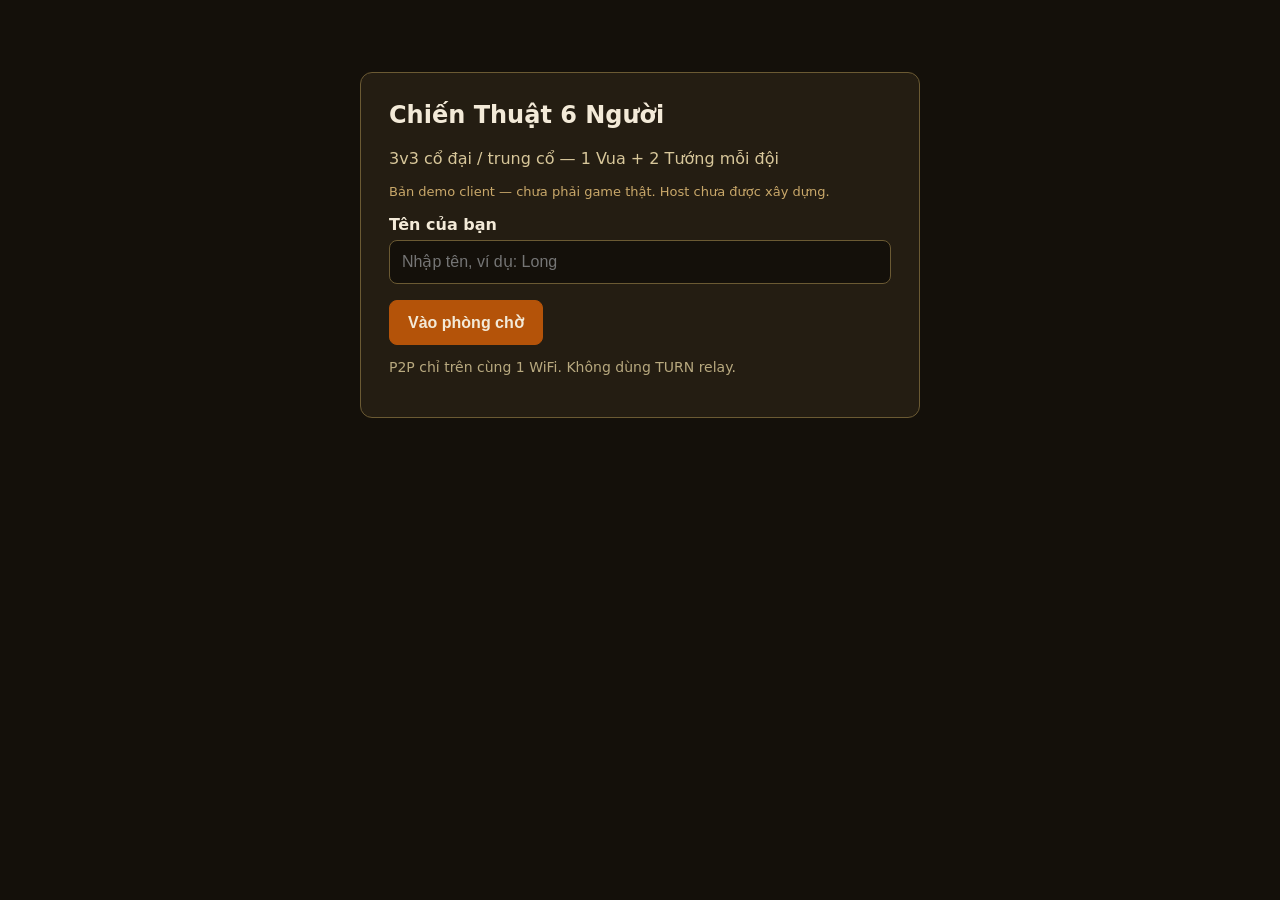
==== index.html @ bc1f23fb "Add game client demo: name entry, waiting barrier, team select, King draw, loading screen, hex map" ====
<!DOCTYPE html>
<html lang="vi">
<head>
<meta charset="UTF-8">
<meta name="viewport" content="width=device-width, initial-scale=1.0">
<title>Game Client — Chiến Thuật 6 Người (Demo)</title>
<link rel="stylesheet" href="styles.css">
</head>
<body>
<div id="app">

  <!-- 1. Màn hình chính: nhập tên -->
  <section id="screen-name" class="screen active">
    <div class="card">
      <h1>Chiến Thuật 6 Người</h1>
      <p class="subtitle">3v3 cổ đại / trung cổ — 1 Vua + 2 Tướng mỗi đội</p>
      <p class="demo-note">Bản demo client — chưa phải game thật. Host chưa được xây dựng.</p>
      <label for="player-name">Tên của bạn</label>
      <input id="player-name" type="text" maxlength="20" placeholder="Nhập tên, ví dụ: Long" autocomplete="off">
      <button id="btn-enter-wait" class="btn primary">Vào phòng chờ</button>
      <p class="hint">P2P chỉ trên cùng 1 WiFi. Không dùng TURN relay.</p>
    </div>
  </section>

  <!-- 2. Màn chắn: đang chờ host kết nối -->
  <section id="screen-wait" class="screen">
    <div class="card">
      <h2>Đang chờ host kết nối</h2>
      <div class="barrier" aria-label="Màn chắn đang đóng">
        <div class="barrier-door left"></div>
        <div class="barrier-door right"></div>
        <span class="barrier-text">MÀN CHẮN ĐANG ĐÓNG</span>
      </div>
      <p>Xin chào, <strong id="wait-player-name">—</strong>. Hãy chờ host mở màn chắn.</p>
      <div class="p2p-log" id="p2p-log" aria-label="Nhật ký P2P"></div>
      <!-- Host chưa được xây dựng nên nút này chỉ mô phỏng lệnh thật. -->
      <button id="btn-simulate-host" class="btn secondary">Mô phỏng lệnh mở từ host (OPEN_BARRIER)</button>
      <p class="demo-note">Nút trên là mô phỏng demo. Lệnh P2P thật (OPEN_BARRIER) chưa được xây dựng vì host chưa có.</p>
      <button id="btn-back-name" class="btn ghost">Quay lại nhập tên</button>
    </div>
  </section>

  <!-- 3. Chọn đội -->
  <section id="screen-team" class="screen">
    <div class="card wide">
      <h2>Chọn đội</h2>
      <p>Màn chắn đã mở. Chọn đội Đỏ hoặc Xanh. Mỗi đội có 3 slot: 1 Vua + 2 Tướng.</p>
      <div class="teams">
        <button class="team-card red" id="team-red" type="button">
          <strong>Đội Đỏ</strong><span>1 Vua + 2 Tướng</span><span class="slots" id="slots-red">Slot: Vua · Tướng · Tướng</span>
        </button>
        <button class="team-card blue" id="team-blue" type="button">
          <strong>Đội Xanh</strong><span>1 Vua + 2 Tướng</span><span class="slots" id="slots-blue">Slot: Vua · Tướng · Tướng</span>
        </button>
      </div>
      <p id="team-chosen">Chưa chọn đội.</p>

      <div class="split-helper">
        <h3>Trợ giúp chia đội (đã chốt)</h3>
        <p>Chẵn người: máy tự chia đôi. Lẻ người: chia lệch, đội ít người hơn được <strong>+30% tiền</strong>.</p>
        <label for="total-players">Tổng số người chơi</label>
        <input id="total-players" type="number" min="2" max="12" value="7">
        <button id="btn-split" class="btn secondary" type="button">Máy tự chia đội</button>
        <p id="split-result">Ví dụ đã chốt: 7 người = 3 vs 4, đội 3 người được +30% tiền.</p>
        <p class="demo-note">Số tiền gốc trong demo là số demo, chưa chốt. Chỉ có tỉ lệ +30% là đã chốt.</p>
      </div>

      <button id="btn-confirm-team" class="btn primary" disabled>Xác nhận đội</button>
    </div>
  </section>

  <!-- 4. Bốc thăm Vua -->
  <section id="screen-draw" class="screen">
    <div class="card">
      <h2>Bốc thăm Vua</h2>
      <p>Đội của bạn: <strong id="draw-team">—</strong></p>
      <p>Máy sẽ bốc ngẫu nhiên ai làm Vua trong đội (1 trong 3 người).</p>
      <div class="draw-slots" id="draw-slots"></div>
      <button id="btn-draw" class="btn primary">Bốc thăm</button>
      <div id="draw-result" class="draw-result" hidden></div>
      <button id="btn-to-loading" class="btn primary" disabled>Vào trận</button>
    </div>
  </section>

  <!-- 5. Màn load -->
  <section id="screen-loading" class="screen">
    <div class="loading-wrap">
      <h2>Đang vào trận…</h2>
      <div class="loading-doors" id="loading-doors">
        <div class="door left"></div>
        <div class="door right"></div>
        <span class="loading-text">ĐANG TẢI</span>
      </div>
      <div class="progress"><div id="progress-bar"></div></div>
      <p id="progress-label">0%</p>
      <p class="demo-note">Màn load demo — chưa tải tài nguyên thật.</p>
    </div>
  </section>

  <!-- 6. Trong trận -->
  <section id="screen-match" class="screen">
    <header class="topbar">
      <div class="stat-group common">
        <strong>Thông số chung</strong>
        <span>Vàng: <b id="stat-gold">1.000</b> <span class="demo-tag">demo</span></span>
        <span>Dân: <b id="stat-pop">0</b> <span class="demo-tag">demo</span></span>
        <span>Đất đang giữ: <b id="stat-land">0</b> ô</span>
        <span>Thời gian: <b id="stat-time">00:00</b></span>
      </div>
      <div class="stat-group king" id="group-king">
        <strong>Vua <span class="you-mark" id="mark-king" hidden>· BẠN</span></strong>
        <span>Mạng: <b id="stat-king-lives">♥</b> (1 mạng)</span>
        <span>Thủ đô: <b>100.000</b> quân</span>
        <span>Trại tuyển quân: <b>có</b></span>
      </div>
      <div class="stat-group general" id="group-general">
        <strong>Tướng <span class="you-mark" id="mark-general" hidden>· BẠN</span></strong>
        <span>Mạng: <b id="stat-general-lives">♥♥♥</b> (3 mạng)</span>
        <span>Quân: <b id="stat-troops">5.000</b> bộ binh</span>
        <span>Trại lớn: <b>5</b> · Phó tướng: <b>5</b></span>
      </div>
    </header>

    <div class="match-body">
      <main class="map-wrap">
        <div id="map" class="map" aria-label="Bản đồ lục giác 32x24"></div>
        <p class="map-legend">
          Xanh = đội Xanh · Đỏ = đội Đỏ · Xám = vùng trung lập chưa ai chiếm.
          Vùng trung lập chỉ hiện màu phe khi phe đó tới chiếm.
        </p>
      </main>

      <aside class="panel" id="hex-panel">
        <h3>Ô đã chọn</h3>
        <p id="hex-info">Bấm vào một ô trên map để xem địa hình, chi phí di chuyển, phòng thủ và hành động theo vai trò.</p>
        <div id="hex-actions"></div>

        <h3>Quân của Tướng</h3>
        <p>Bộ binh: <b id="troop-infantry">5.000</b> · Cung thủ: <b id="troop-archer">0</b> · Máy bắn đá: <b id="troop-catapult">0</b></p>
        <p class="hint">Chuyển quân giữ tổng 5.000 (đã chốt). Tuyển thêm sau này thì không giới hạn.</p>
        <button id="btn-convert-archer" class="btn secondary" type="button">Chuyển 1.000 bộ binh → cung thủ</button>
        <button id="btn-convert-catapult" class="btn secondary" type="button">Chuyển 1.000 bộ binh → máy bắn đá</button>
        <p class="demo-note">Chuyển quân trong demo không tốn vàng. Mở khóa quân / vũ khí mới tốn vàng là luật đã chốt, số vàng cụ thể chưa chốt.</p>

        <h3>Luật đã chốt (tóm tắt)</h3>
        <ul class="rules">
          <li>Tướng 3 mạng. Hồi sinh: căn cứ gốc → cung điện → căn cứ khác. Hết 3 mạng là chết hẳn, Vua tuyển Tướng mới thay đúng chỗ trống.</li>
          <li>Vua 1 mạng. Vua chết là thua. Vua có thể chạy trốn với hộ tống tới căn cứ khác và chơi tiếp.</li>
          <li>Vua xây thành / nhà, tăng dân, lo tuyển quân (trại tuyển quân).</li>
          <li>Mỗi Tướng có 5 trại lớn (điểm hồi sinh, chứa quân) và 5 phó tướng chỉ huy theo lệnh.</li>
          <li>Mỗi bên có 10 thành. Một khu dân cư chỉ tính là thành khi được bao quanh bởi tường dày 1 ô; thành gồm 19 ô (bán kính 2). 1 nhà ≈ 20 người.</li>
          <li>Vùng trung lập: mỏ, nhà thờ, thành, đất bồi; không có núi. Ai cũng có thể chiếm.</li>
          <li>Chia đội lẻ: đội ít người hơn được +30% tiền.</li>
        </ul>
      </aside>
    </div>
  </section>

</div>
<script src="app.js"></script>
</body>
</html>
---- styles.css ----
/* Client demo — vanilla CSS, no external dependencies. Works offline. */
* { box-sizing: border-box; }
body {
  margin: 0;
  font-family: system-ui, -apple-system, "Segoe UI", Roboto, Arial, sans-serif;
  background: #14100a;
  color: #f3ead8;
}
#app { min-height: 100vh; }
.screen { display: none; padding: 24px; }
.screen.active { display: block; }
.card {
  max-width: 560px; margin: 48px auto; padding: 28px;
  background: #241d12; border: 1px solid #6b5a33; border-radius: 12px;
}
.card.wide { max-width: 760px; }
h1, h2, h3 { margin-top: 0; }
.subtitle { color: #d8c79a; }
label { display: block; margin: 16px 0 6px; font-weight: 600; }
input[type="text"], input[type="number"] {
  width: 100%; padding: 12px; font-size: 16px;
  background: #14100a; color: #f3ead8;
  border: 1px solid #6b5a33; border-radius: 8px;
}
.btn {
  display: inline-block; margin-top: 16px; padding: 12px 18px;
  font-size: 16px; font-weight: 700; cursor: pointer;
  border-radius: 8px; border: 1px solid #6b5a33;
  background: #3a2f1c; color: #f3ead8;
}
.btn.primary { background: #b45309; border-color: #b45309; }
.btn.secondary { background: #1e3a5f; border-color: #1e3a5f; }
.btn.ghost { background: transparent; }
.btn:disabled { opacity: 0.45; cursor: not-allowed; }
.hint { color: #b8a97f; font-size: 14px; }
.demo-note { color: #c9a86a; font-size: 13px; }
.demo-tag {
  font-size: 11px; font-weight: 700; color: #14100a;
  background: #facc15; border-radius: 4px; padding: 1px 5px;
}

/* Barrier / loading doors */
.barrier, .loading-doors {
  position: relative; height: 140px; margin: 20px 0;
  background: #0f0c07; border: 1px solid #6b5a33; border-radius: 8px; overflow: hidden;
}
.barrier-door, .door {
  position: absolute; top: 0; bottom: 0; width: 50%;
  background: #5b4636; transition: transform 0.9s ease;
}
.barrier-door.left, .door.left { left: 0; }
.barrier-door.right, .door.right { right: 0; }
.barrier.open .barrier-door.left, .loading-doors.open .door.left { transform: translateX(-100%); }
.barrier.open .barrier-door.right, .loading-doors.open .door.right { transform: translateX(100%); }
.barrier-text, .loading-text {
  position: absolute; inset: 0; display: flex; align-items: center; justify-content: center;
  font-weight: 800; letter-spacing: 1px;
}
.p2p-log {
  margin-top: 16px; padding: 12px; min-height: 64px;
  background: #0f0c07; border: 1px solid #444; border-radius: 8px;
  font-family: ui-monospace, monospace; font-size: 13px; white-space: pre-wrap;
}

/* Team selection */
.teams { display: flex; gap: 16px; flex-wrap: wrap; }
.team-card {
  flex: 1 1 220px; padding: 20px; text-align: left; cursor: pointer;
  border-radius: 10px; border: 3px solid transparent; color: #fff;
  display: flex; flex-direction: column; gap: 6px; font-size: 16px;
}
.team-card.red { background: #7f1d1d; }
.team-card.blue { background: #1e40af; }
.team-card.selected { border-color: #facc15; outline: 3px solid #facc15; }
.split-helper { margin-top: 24px; padding: 16px; background: #14100a; border: 1px solid #6b5a33; border-radius: 8px; }
.split-helper input { max-width: 140px; }
.draw-slots { display: flex; gap: 10px; margin: 16px 0; flex-wrap: wrap; }
.draw-slot {
  flex: 1 1 120px; padding: 16px; text-align: center;
  background: #14100a; border: 2px solid #6b5a33; border-radius: 8px;
}
.draw-slot.highlight { border-color: #facc15; background: #3a2f1c; }
.draw-result { margin-top: 16px; padding: 16px; background: #1e3a5f; border-radius: 8px; }

/* Loading */
.loading-wrap { max-width: 560px; margin: 48px auto; text-align: center; }
.progress { height: 16px; background: #0f0c07; border: 1px solid #6b5a33; border-radius: 8px; overflow: hidden; }
#progress-bar { height: 100%; width: 0%; background: #b45309; transition: width 0.2s; }

/* Match screen: full-screen map */
#screen-match.active { padding: 0; display: flex; flex-direction: column; height: 100vh; }
.topbar {
  display: flex; gap: 12px; flex-wrap: wrap; padding: 10px 14px;
  background: #241d12; border-bottom: 1px solid #6b5a33;
}
.stat-group {
  flex: 1 1 220px; padding: 10px; border-radius: 8px;
  background: #14100a; border: 1px solid #444; display: flex; flex-direction: column; gap: 4px;
}
.stat-group.you { border-color: #facc15; outline: 2px solid #facc15; }
.you-mark { color: #facc15; }
.match-body { flex: 1; display: flex; min-height: 0; }
.map-wrap { flex: 1; overflow: auto; padding: 12px; background: #0f0c07; }
.map-legend { color: #b8a97f; font-size: 13px; }
.panel {
  width: 320px; flex: none; overflow-y: auto; padding: 16px;
  background: #241d12; border-left: 1px solid #6b5a33;
}
.rules { padding-left: 18px; font-size: 14px; line-height: 1.5; }

/* Hex map: rows offset by half a hex. 32 columns x 24 rows = 768 hexes. */
.map { display: inline-block; }
.hex-row { display: flex; margin-top: -7px; }
.hex-row:first-child { margin-top: 0; }
.hex-row:nth-child(even) { margin-left: 19px; }
.hex {
  width: 38px; height: 34px; flex: none; cursor: pointer;
  clip-path: polygon(25% 0, 75% 0, 100% 50%, 75% 100%, 25% 100%, 0 50%);
  border: none; padding: 0; font-size: 9px; color: #14100a; font-weight: 700;
  display: flex; align-items: center; justify-content: center;
}
.hex:hover { filter: brightness(1.25); }
.hex.selected { outline: 3px solid #facc15; outline-offset: -3px; z-index: 2; }
.hex.terrain-plains { background: #8a9a5b; }
.hex.terrain-forest { background: #2f6b2f; color: #e6f2d8; }
.hex.terrain-hills { background: #a98a56; }
.hex.terrain-mountain { background: #6b7280; color: #fff; }
.hex.terrain-river { background: #3b82f6; color: #fff; }
.hex.terrain-alluvial { background: #c2a878; }
.hex.terrain-mine { background: #f59e0b; }
.hex.terrain-church { background: #e5e7eb; }
.hex.terrain-city { background: #d6b25e; }
.hex.terrain-palace { background: #facc15; }
.hex.terrain-camp { background: #92400e; color: #fff; }
.hex.terrain-recruitment { background: #7c3aed; color: #fff; }
/* Ownership: neutral unclaimed hexes look greyish (grayscale) until a faction
   occupies them; occupied hexes get a blue/red inset ring. Terrain colour is
   kept visible so mines / church / city in the neutral zone can still be seen.
   Ownership is also shown in the info panel and in the land-held counter. */
.hex.owner-blue { box-shadow: inset 0 0 0 3px #2563eb; }
.hex.owner-red { box-shadow: inset 0 0 0 3px #dc2626; }
.hex.owner-neutral { filter: grayscale(0.75); opacity: 0.85; }

@media (max-width: 800px) {
  .match-body { flex-direction: column; }
  .panel { width: 100%; border-left: none; border-top: 1px solid #6b5a33; }
  .hex { width: 30px; height: 27px; font-size: 8px; }
  .hex-row:nth-child(even) { margin-left: 15px; }
}
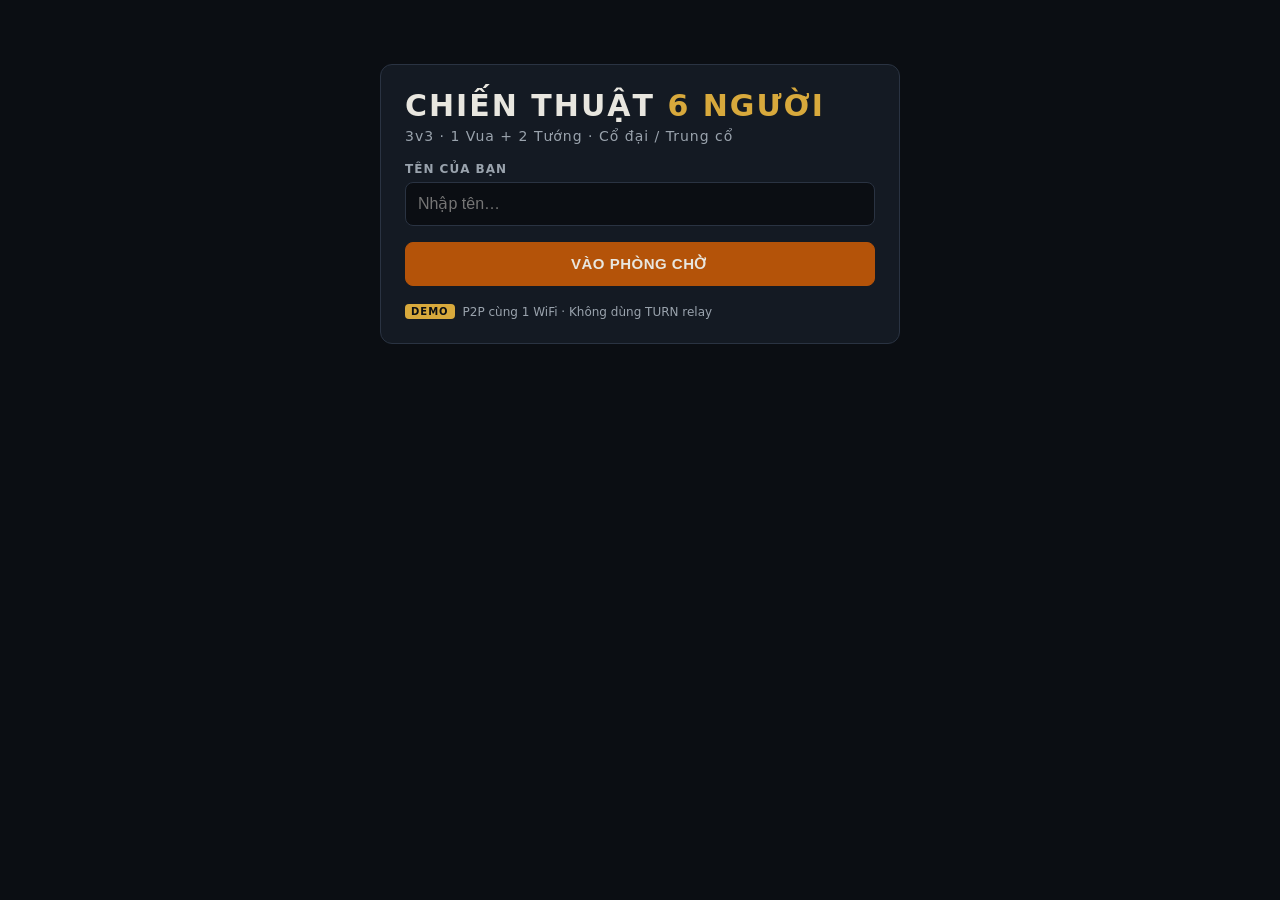
==== commit 036fa23f: "Redesign client like a real game client: remove rules panel, landscape full-screen map, overlay stat" ====
--- a/index.html
+++ b/index.html
@@ -2,7 +2,7 @@
 <html lang="vi">
 <head>
 <meta charset="UTF-8">
-<meta name="viewport" content="width=device-width, initial-scale=1.0">
+<meta name="viewport" content="width=device-width, initial-scale=1.0, maximum-scale=1.0, user-scalable=no">
 <title>Game Client — Chiến Thuật 6 Người (Demo)</title>
 <link rel="stylesheet" href="styles.css">
 </head>
@@ -12,80 +12,76 @@
   <!-- 1. Màn hình chính: nhập tên -->
   <section id="screen-name" class="screen active">
     <div class="card">
-      <h1>Chiến Thuật 6 Người</h1>
-      <p class="subtitle">3v3 cổ đại / trung cổ — 1 Vua + 2 Tướng mỗi đội</p>
-      <p class="demo-note">Bản demo client — chưa phải game thật. Host chưa được xây dựng.</p>
-      <label for="player-name">Tên của bạn</label>
-      <input id="player-name" type="text" maxlength="20" placeholder="Nhập tên, ví dụ: Long" autocomplete="off">
-      <button id="btn-enter-wait" class="btn primary">Vào phòng chờ</button>
-      <p class="hint">P2P chỉ trên cùng 1 WiFi. Không dùng TURN relay.</p>
+      <div class="game-title">CHIẾN THUẬT <span>6 NGƯỜI</span></div>
+      <div class="game-sub">3v3 · 1 Vua + 2 Tướng · Cổ đại / Trung cổ</div>
+      <label for="player-name">TÊN CỦA BẠN</label>
+      <input id="player-name" type="text" maxlength="20" placeholder="Nhập tên…" autocomplete="off">
+      <button id="btn-enter-wait" class="btn primary block">VÀO PHÒNG CHỜ</button>
+      <div class="card-foot"><span class="tag">DEMO</span> P2P cùng 1 WiFi · Không dùng TURN relay</div>
     </div>
   </section>
 
   <!-- 2. Màn chắn: đang chờ host kết nối -->
   <section id="screen-wait" class="screen">
     <div class="card">
-      <h2>Đang chờ host kết nối</h2>
+      <div class="screen-title">ĐANG CHỜ HOST KẾT NỐI</div>
       <div class="barrier" aria-label="Màn chắn đang đóng">
         <div class="barrier-door left"></div>
         <div class="barrier-door right"></div>
         <span class="barrier-text">MÀN CHẮN ĐANG ĐÓNG</span>
       </div>
-      <p>Xin chào, <strong id="wait-player-name">—</strong>. Hãy chờ host mở màn chắn.</p>
+      <div class="wait-name">Xin chào, <strong id="wait-player-name">—</strong></div>
       <div class="p2p-log" id="p2p-log" aria-label="Nhật ký P2P"></div>
       <!-- Host chưa được xây dựng nên nút này chỉ mô phỏng lệnh thật. -->
-      <button id="btn-simulate-host" class="btn secondary">Mô phỏng lệnh mở từ host (OPEN_BARRIER)</button>
-      <p class="demo-note">Nút trên là mô phỏng demo. Lệnh P2P thật (OPEN_BARRIER) chưa được xây dựng vì host chưa có.</p>
-      <button id="btn-back-name" class="btn ghost">Quay lại nhập tên</button>
+      <button id="btn-simulate-host" class="btn secondary block">MÔ PHỎNG LỆNH MỞ TỪ HOST (OPEN_BARRIER)</button>
+      <button id="btn-back-name" class="btn ghost block">Quay lại</button>
     </div>
   </section>
 
   <!-- 3. Chọn đội -->
   <section id="screen-team" class="screen">
     <div class="card wide">
-      <h2>Chọn đội</h2>
-      <p>Màn chắn đã mở. Chọn đội Đỏ hoặc Xanh. Mỗi đội có 3 slot: 1 Vua + 2 Tướng.</p>
+      <div class="screen-title">CHỌN ĐỘI</div>
       <div class="teams">
         <button class="team-card red" id="team-red" type="button">
-          <strong>Đội Đỏ</strong><span>1 Vua + 2 Tướng</span><span class="slots" id="slots-red">Slot: Vua · Tướng · Tướng</span>
+          <strong>ĐỘI ĐỎ</strong><span>1 Vua · 2 Tướng</span>
         </button>
         <button class="team-card blue" id="team-blue" type="button">
-          <strong>Đội Xanh</strong><span>1 Vua + 2 Tướng</span><span class="slots" id="slots-blue">Slot: Vua · Tướng · Tướng</span>
+          <strong>ĐỘI XANH</strong><span>1 Vua · 2 Tướng</span>
         </button>
       </div>
-      <p id="team-chosen">Chưa chọn đội.</p>
+      <div id="team-chosen" class="team-chosen">Chưa chọn đội.</div>
 
-      <div class="split-helper">
-        <h3>Trợ giúp chia đội (đã chốt)</h3>
-        <p>Chẵn người: máy tự chia đôi. Lẻ người: chia lệch, đội ít người hơn được <strong>+30% tiền</strong>.</p>
-        <label for="total-players">Tổng số người chơi</label>
-        <input id="total-players" type="number" min="2" max="12" value="7">
-        <button id="btn-split" class="btn secondary" type="button">Máy tự chia đội</button>
-        <p id="split-result">Ví dụ đã chốt: 7 người = 3 vs 4, đội 3 người được +30% tiền.</p>
-        <p class="demo-note">Số tiền gốc trong demo là số demo, chưa chốt. Chỉ có tỉ lệ +30% là đã chốt.</p>
+      <div class="split-box">
+        <div class="split-head">CHIA ĐỘI TỰ ĐỘNG <span class="tag">+30% TIỀN CHO ĐỘI ÍT NGƯỜI</span></div>
+        <div class="split-row">
+          <label for="total-players">Tổng số người</label>
+          <input id="total-players" type="number" min="2" max="12" value="7">
+          <button id="btn-split" class="btn secondary" type="button">Chia đội</button>
+        </div>
+        <div id="split-result" class="split-result">7 người = 3 vs 4 · Đội 3 người +30% tiền.</div>
       </div>
 
-      <button id="btn-confirm-team" class="btn primary" disabled>Xác nhận đội</button>
+      <button id="btn-confirm-team" class="btn primary block" disabled>XÁC NHẬN ĐỘI</button>
     </div>
   </section>
 
   <!-- 4. Bốc thăm Vua -->
   <section id="screen-draw" class="screen">
     <div class="card">
-      <h2>Bốc thăm Vua</h2>
-      <p>Đội của bạn: <strong id="draw-team">—</strong></p>
-      <p>Máy sẽ bốc ngẫu nhiên ai làm Vua trong đội (1 trong 3 người).</p>
+      <div class="screen-title">BỐC THĂM VUA</div>
+      <div class="draw-team">Đội của bạn: <strong id="draw-team">—</strong></div>
       <div class="draw-slots" id="draw-slots"></div>
-      <button id="btn-draw" class="btn primary">Bốc thăm</button>
+      <button id="btn-draw" class="btn primary block">BỐC THĂM</button>
       <div id="draw-result" class="draw-result" hidden></div>
-      <button id="btn-to-loading" class="btn primary" disabled>Vào trận</button>
+      <button id="btn-to-loading" class="btn primary block" disabled>VÀO TRẬN</button>
     </div>
   </section>
 
   <!-- 5. Màn load -->
   <section id="screen-loading" class="screen">
     <div class="loading-wrap">
-      <h2>Đang vào trận…</h2>
+      <div class="screen-title">ĐANG VÀO TRẬN</div>
       <div class="loading-doors" id="loading-doors">
         <div class="door left"></div>
         <div class="door right"></div>
@@ -93,65 +89,56 @@
       </div>
       <div class="progress"><div id="progress-bar"></div></div>
       <p id="progress-label">0%</p>
-      <p class="demo-note">Màn load demo — chưa tải tài nguyên thật.</p>
     </div>
   </section>
 
-  <!-- 6. Trong trận -->
+  <!-- 6. Trong trận: map full màn hình, màn hình ngang, HUD đè trên cạnh trên -->
   <section id="screen-match" class="screen">
-    <header class="topbar">
-      <div class="stat-group common">
-        <strong>Thông số chung</strong>
-        <span>Vàng: <b id="stat-gold">1.000</b> <span class="demo-tag">demo</span></span>
-        <span>Dân: <b id="stat-pop">0</b> <span class="demo-tag">demo</span></span>
-        <span>Đất đang giữ: <b id="stat-land">0</b> ô</span>
-        <span>Thời gian: <b id="stat-time">00:00</b></span>
+    <div class="match-stage">
+      <div id="map-viewport"><div id="map" aria-label="Bản đồ lục giác 32x24"></div></div>
+
+      <!-- Lớp thông số trên cạnh trên của map (đè lên map, không đẩy map xuống) -->
+      <header class="hud">
+        <span class="hud-team" id="hud-team"><i class="dot"></i><b>—</b></span>
+        <span class="chip" title="Vàng">◆ <b id="stat-gold">1.000</b> <i class="demo-tag">demo</i></span>
+        <span class="chip" title="Dân">👥 <b id="stat-pop">0</b></span>
+        <span class="chip" title="Đất đang giữ">▣ <b id="stat-land">0</b> ô</span>
+        <span class="chip" title="Thời gian">⏱ <b id="stat-time">00:00</b></span>
+        <span class="hud-role king" id="group-king">VUA <b id="stat-king-lives">♥</b> <span class="you-mark" id="mark-king" hidden>BẠN</span></span>
+        <span class="hud-role general" id="group-general">TƯỚNG <b id="stat-general-lives">♥♥♥</b> · <b id="stat-troops">5.000</b> <span class="you-mark" id="mark-general" hidden>BẠN</span></span>
+        <span class="demo-badge">DEMO</span>
+      </header>
+
+      <div class="zoom-controls">
+        <button id="zoom-in" type="button" aria-label="Phóng to">+</button>
+        <button id="zoom-out" type="button" aria-label="Thu nhỏ">−</button>
+        <button id="zoom-reset" type="button" aria-label="Vừa màn hình">⤢</button>
       </div>
-      <div class="stat-group king" id="group-king">
-        <strong>Vua <span class="you-mark" id="mark-king" hidden>· BẠN</span></strong>
-        <span>Mạng: <b id="stat-king-lives">♥</b> (1 mạng)</span>
-        <span>Thủ đô: <b>100.000</b> quân</span>
-        <span>Trại tuyển quân: <b>có</b></span>
-      </div>
-      <div class="stat-group general" id="group-general">
-        <strong>Tướng <span class="you-mark" id="mark-general" hidden>· BẠN</span></strong>
-        <span>Mạng: <b id="stat-general-lives">♥♥♥</b> (3 mạng)</span>
-        <span>Quân: <b id="stat-troops">5.000</b> bộ binh</span>
-        <span>Trại lớn: <b>5</b> · Phó tướng: <b>5</b></span>
-      </div>
-    </header>
 
-    <div class="match-body">
-      <main class="map-wrap">
-        <div id="map" class="map" aria-label="Bản đồ lục giác 32x24"></div>
-        <p class="map-legend">
-          Xanh = đội Xanh · Đỏ = đội Đỏ · Xám = vùng trung lập chưa ai chiếm.
-          Vùng trung lập chỉ hiện màu phe khi phe đó tới chiếm.
-        </p>
-      </main>
+      <div class="portrait-hint">Xoay ngang màn hình để chơi</div>
 
-      <aside class="panel" id="hex-panel">
-        <h3>Ô đã chọn</h3>
-        <p id="hex-info">Bấm vào một ô trên map để xem địa hình, chi phí di chuyển, phòng thủ và hành động theo vai trò.</p>
-        <div id="hex-actions"></div>
-
-        <h3>Quân của Tướng</h3>
-        <p>Bộ binh: <b id="troop-infantry">5.000</b> · Cung thủ: <b id="troop-archer">0</b> · Máy bắn đá: <b id="troop-catapult">0</b></p>
-        <p class="hint">Chuyển quân giữ tổng 5.000 (đã chốt). Tuyển thêm sau này thì không giới hạn.</p>
-        <button id="btn-convert-archer" class="btn secondary" type="button">Chuyển 1.000 bộ binh → cung thủ</button>
-        <button id="btn-convert-catapult" class="btn secondary" type="button">Chuyển 1.000 bộ binh → máy bắn đá</button>
-        <p class="demo-note">Chuyển quân trong demo không tốn vàng. Mở khóa quân / vũ khí mới tốn vàng là luật đã chốt, số vàng cụ thể chưa chốt.</p>
-
-        <h3>Luật đã chốt (tóm tắt)</h3>
-        <ul class="rules">
-          <li>Tướng 3 mạng. Hồi sinh: căn cứ gốc → cung điện → căn cứ khác. Hết 3 mạng là chết hẳn, Vua tuyển Tướng mới thay đúng chỗ trống.</li>
-          <li>Vua 1 mạng. Vua chết là thua. Vua có thể chạy trốn với hộ tống tới căn cứ khác và chơi tiếp.</li>
-          <li>Vua xây thành / nhà, tăng dân, lo tuyển quân (trại tuyển quân).</li>
-          <li>Mỗi Tướng có 5 trại lớn (điểm hồi sinh, chứa quân) và 5 phó tướng chỉ huy theo lệnh.</li>
-          <li>Mỗi bên có 10 thành. Một khu dân cư chỉ tính là thành khi được bao quanh bởi tường dày 1 ô; thành gồm 19 ô (bán kính 2). 1 nhà ≈ 20 người.</li>
-          <li>Vùng trung lập: mỏ, nhà thờ, thành, đất bồi; không có núi. Ai cũng có thể chiếm.</li>
-          <li>Chia đội lẻ: đội ít người hơn được +30% tiền.</li>
-        </ul>
+      <!-- Panel ô đã chọn: gọn, chỉ thông tin ô + hành động theo vai trò -->
+      <aside id="hex-panel" class="float-panel">
+        <div class="fp-head">
+          <strong id="sel-name">Chọn một ô</strong>
+          <span id="sel-owner" class="owner-chip">—</span>
+          <button id="sel-close" type="button" aria-label="Đóng">×</button>
+        </div>
+        <div class="fp-stats">
+          <span>Di chuyển <b id="sel-cost">—</b></span>
+          <span>Phòng thủ <b id="sel-def">—</b></span>
+        </div>
+        <div id="sel-note" class="fp-note">Chạm vào một ô trên map.</div>
+        <div id="hex-actions" class="fp-actions"></div>
+        <div class="fp-troops">
+          <span>Bộ binh <b id="troop-infantry">5.000</b></span>
+          <span>Cung thủ <b id="troop-archer">0</b></span>
+          <span>Bắn đá <b id="troop-catapult">0</b></span>
+        </div>
+        <div class="fp-convert">
+          <button id="btn-convert-archer" type="button">+1.000 cung thủ</button>
+          <button id="btn-convert-catapult" type="button">+1.000 bắn đá</button>
+        </div>
       </aside>
     </div>
   </section>
--- a/styles.css
+++ b/styles.css
@@ -1,52 +1,67 @@
-/* Client demo — vanilla CSS, no external dependencies. Works offline. */
+/* Game client — dark real-client look, vanilla CSS, no external dependencies. */
 * { box-sizing: border-box; }
+html, body { height: 100%; }
 body {
   margin: 0;
   font-family: system-ui, -apple-system, "Segoe UI", Roboto, Arial, sans-serif;
-  background: #14100a;
-  color: #f3ead8;
-}
-#app { min-height: 100vh; }
-.screen { display: none; padding: 24px; }
+  background: #0b0e13;
+  color: #e8e6df;
+  overflow: hidden;
+}
+#app { height: 100%; }
+.screen { display: none; height: 100%; overflow-y: auto; padding: 24px; }
 .screen.active { display: block; }
+
+/* ---- Pre-match screens: compact dark cards ---- */
 .card {
-  max-width: 560px; margin: 48px auto; padding: 28px;
-  background: #241d12; border: 1px solid #6b5a33; border-radius: 12px;
-}
-.card.wide { max-width: 760px; }
-h1, h2, h3 { margin-top: 0; }
-.subtitle { color: #d8c79a; }
-label { display: block; margin: 16px 0 6px; font-weight: 600; }
+  max-width: 520px; margin: 40px auto; padding: 24px;
+  background: #141a23; border: 1px solid #2a3342; border-radius: 12px;
+}
+.card.wide { max-width: 720px; }
+.game-title {
+  font-size: 30px; font-weight: 900; letter-spacing: 2px; line-height: 1.1;
+  color: #e8e6df;
+}
+.game-title span { color: #d8a93c; }
+.game-sub { margin-top: 6px; color: #9aa3ad; font-size: 14px; letter-spacing: 1px; }
+.screen-title {
+  font-size: 20px; font-weight: 800; letter-spacing: 2px; color: #d8a93c;
+  margin-bottom: 16px;
+}
+label { display: block; margin: 18px 0 6px; font-size: 12px; font-weight: 700; letter-spacing: 1px; color: #9aa3ad; }
 input[type="text"], input[type="number"] {
   width: 100%; padding: 12px; font-size: 16px;
-  background: #14100a; color: #f3ead8;
-  border: 1px solid #6b5a33; border-radius: 8px;
+  background: #0b0e13; color: #e8e6df;
+  border: 1px solid #2a3342; border-radius: 8px;
 }
 .btn {
-  display: inline-block; margin-top: 16px; padding: 12px 18px;
-  font-size: 16px; font-weight: 700; cursor: pointer;
-  border-radius: 8px; border: 1px solid #6b5a33;
-  background: #3a2f1c; color: #f3ead8;
-}
+  padding: 12px 18px; font-size: 15px; font-weight: 700; cursor: pointer;
+  border-radius: 8px; border: 1px solid #2a3342;
+  background: #232c3a; color: #e8e6df; letter-spacing: 0.5px;
+}
+.btn.block { display: block; width: 100%; margin-top: 16px; }
 .btn.primary { background: #b45309; border-color: #b45309; }
 .btn.secondary { background: #1e3a5f; border-color: #1e3a5f; }
 .btn.ghost { background: transparent; }
-.btn:disabled { opacity: 0.45; cursor: not-allowed; }
-.hint { color: #b8a97f; font-size: 14px; }
-.demo-note { color: #c9a86a; font-size: 13px; }
+.btn:disabled { opacity: 0.4; cursor: not-allowed; }
+.card-foot { margin-top: 18px; font-size: 12px; color: #9aa3ad; display: flex; gap: 8px; align-items: center; }
+.tag {
+  font-size: 10px; font-weight: 800; letter-spacing: 1px;
+  color: #0b0e13; background: #d8a93c; border-radius: 4px; padding: 2px 6px;
+}
 .demo-tag {
-  font-size: 11px; font-weight: 700; color: #14100a;
-  background: #facc15; border-radius: 4px; padding: 1px 5px;
+  font-size: 9px; font-weight: 800; color: #0b0e13;
+  background: #d8a93c; border-radius: 3px; padding: 1px 4px; font-style: normal;
 }
 
 /* Barrier / loading doors */
 .barrier, .loading-doors {
-  position: relative; height: 140px; margin: 20px 0;
-  background: #0f0c07; border: 1px solid #6b5a33; border-radius: 8px; overflow: hidden;
+  position: relative; height: 130px; margin: 18px 0;
+  background: #0b0e13; border: 1px solid #2a3342; border-radius: 8px; overflow: hidden;
 }
 .barrier-door, .door {
   position: absolute; top: 0; bottom: 0; width: 50%;
-  background: #5b4636; transition: transform 0.9s ease;
+  background: linear-gradient(#4a3a28, #2e2417); transition: transform 0.9s ease;
 }
 .barrier-door.left, .door.left { left: 0; }
 .barrier-door.right, .door.right { right: 0; }
@@ -54,96 +69,174 @@
 .barrier.open .barrier-door.right, .loading-doors.open .door.right { transform: translateX(100%); }
 .barrier-text, .loading-text {
   position: absolute; inset: 0; display: flex; align-items: center; justify-content: center;
-  font-weight: 800; letter-spacing: 1px;
-}
+  font-weight: 800; letter-spacing: 2px; font-size: 14px; color: #d8a93c;
+}
+.wait-name { margin: 8px 0; color: #c7ccd4; }
 .p2p-log {
-  margin-top: 16px; padding: 12px; min-height: 64px;
-  background: #0f0c07; border: 1px solid #444; border-radius: 8px;
-  font-family: ui-monospace, monospace; font-size: 13px; white-space: pre-wrap;
+  margin: 12px 0; padding: 10px 12px; min-height: 56px;
+  background: #0b0e13; border: 1px solid #2a3342; border-radius: 8px;
+  font-family: ui-monospace, monospace; font-size: 12px; white-space: pre-wrap; color: #9aa3ad;
 }
 
 /* Team selection */
-.teams { display: flex; gap: 16px; flex-wrap: wrap; }
+.teams { display: flex; gap: 12px; }
 .team-card {
-  flex: 1 1 220px; padding: 20px; text-align: left; cursor: pointer;
+  flex: 1; padding: 22px 16px; text-align: left; cursor: pointer;
   border-radius: 10px; border: 3px solid transparent; color: #fff;
-  display: flex; flex-direction: column; gap: 6px; font-size: 16px;
-}
+  display: flex; flex-direction: column; gap: 4px; font-size: 16px;
+  background: #232c3a;
+}
+.team-card strong { font-size: 20px; letter-spacing: 1px; }
+.team-card span { font-size: 13px; opacity: 0.85; }
 .team-card.red { background: #7f1d1d; }
 .team-card.blue { background: #1e40af; }
-.team-card.selected { border-color: #facc15; outline: 3px solid #facc15; }
-.split-helper { margin-top: 24px; padding: 16px; background: #14100a; border: 1px solid #6b5a33; border-radius: 8px; }
-.split-helper input { max-width: 140px; }
-.draw-slots { display: flex; gap: 10px; margin: 16px 0; flex-wrap: wrap; }
+.team-card.selected { border-color: #d8a93c; outline: 2px solid #d8a93c; }
+.team-chosen { margin-top: 12px; color: #c7ccd4; font-size: 14px; }
+.split-box { margin-top: 20px; padding: 14px; background: #0b0e13; border: 1px solid #2a3342; border-radius: 8px; }
+.split-head { font-size: 12px; font-weight: 800; letter-spacing: 1px; display: flex; gap: 8px; align-items: center; flex-wrap: wrap; }
+.split-row { display: flex; gap: 10px; align-items: end; margin-top: 10px; }
+.split-row label { margin: 0 0 4px; }
+.split-row input { max-width: 100px; }
+.split-row .btn { margin: 0; }
+.split-result { margin-top: 10px; font-size: 14px; color: #c7ccd4; }
+.draw-team { margin-bottom: 8px; color: #c7ccd4; }
+.draw-slots { display: flex; gap: 10px; margin: 16px 0; }
 .draw-slot {
-  flex: 1 1 120px; padding: 16px; text-align: center;
-  background: #14100a; border: 2px solid #6b5a33; border-radius: 8px;
-}
-.draw-slot.highlight { border-color: #facc15; background: #3a2f1c; }
-.draw-result { margin-top: 16px; padding: 16px; background: #1e3a5f; border-radius: 8px; }
+  flex: 1; padding: 14px 8px; text-align: center; font-size: 14px;
+  background: #0b0e13; border: 2px solid #2a3342; border-radius: 8px;
+  overflow: hidden; text-overflow: ellipsis; white-space: nowrap;
+}
+.draw-slot.highlight { border-color: #d8a93c; background: #3a2f1c; }
+.draw-result { margin: 14px 0; padding: 14px; background: #1e3a5f; border-radius: 8px; font-size: 15px; }
 
 /* Loading */
-.loading-wrap { max-width: 560px; margin: 48px auto; text-align: center; }
-.progress { height: 16px; background: #0f0c07; border: 1px solid #6b5a33; border-radius: 8px; overflow: hidden; }
-#progress-bar { height: 100%; width: 0%; background: #b45309; transition: width 0.2s; }
-
-/* Match screen: full-screen map */
-#screen-match.active { padding: 0; display: flex; flex-direction: column; height: 100vh; }
-.topbar {
-  display: flex; gap: 12px; flex-wrap: wrap; padding: 10px 14px;
-  background: #241d12; border-bottom: 1px solid #6b5a33;
-}
-.stat-group {
-  flex: 1 1 220px; padding: 10px; border-radius: 8px;
-  background: #14100a; border: 1px solid #444; display: flex; flex-direction: column; gap: 4px;
-}
-.stat-group.you { border-color: #facc15; outline: 2px solid #facc15; }
-.you-mark { color: #facc15; }
-.match-body { flex: 1; display: flex; min-height: 0; }
-.map-wrap { flex: 1; overflow: auto; padding: 12px; background: #0f0c07; }
-.map-legend { color: #b8a97f; font-size: 13px; }
-.panel {
-  width: 320px; flex: none; overflow-y: auto; padding: 16px;
-  background: #241d12; border-left: 1px solid #6b5a33;
-}
-.rules { padding-left: 18px; font-size: 14px; line-height: 1.5; }
-
-/* Hex map: rows offset by half a hex. 32 columns x 24 rows = 768 hexes. */
-.map { display: inline-block; }
-.hex-row { display: flex; margin-top: -7px; }
+.loading-wrap { max-width: 520px; margin: 40px auto; text-align: center; }
+.progress { height: 12px; background: #0b0e13; border: 1px solid #2a3342; border-radius: 6px; overflow: hidden; }
+#progress-bar { height: 100%; width: 0%; background: #d8a93c; transition: width 0.2s; }
+#progress-label { color: #9aa3ad; }
+
+/* ---- Match screen: full-screen map, landscape, HUD overlay on top edge ---- */
+#screen-match { padding: 0; overflow: hidden; }
+#screen-match.active { display: block; }
+.match-stage { position: relative; width: 100%; height: 100vh; height: 100dvh; overflow: hidden; background: #0b0e13; }
+#map-viewport {
+  position: absolute; inset: 0; overflow: hidden;
+  cursor: grab; touch-action: none; background: #0b0e13;
+}
+#map-viewport.dragging { cursor: grabbing; }
+#map { transform-origin: 0 0; will-change: transform; display: inline-block; }
+
+/* HUD: slim overlay layer on the top edge of the map. It overlays the map,
+   it does not push the map down or shrink it. */
+.hud {
+  position: absolute; top: 0; left: 0; right: 0; z-index: 10;
+  display: flex; align-items: center; gap: 8px; flex-wrap: wrap;
+  padding: 8px 10px 18px;
+  background: linear-gradient(rgba(8, 10, 14, 0.94), rgba(8, 10, 14, 0.75) 65%, rgba(8, 10, 14, 0));
+  pointer-events: none;
+  font-size: 13px;
+}
+.hud .chip, .hud .hud-role, .hud .hud-team, .hud .demo-badge {
+  background: rgba(20, 26, 35, 0.92); border: 1px solid #2a3342;
+  border-radius: 6px; padding: 5px 9px; white-space: nowrap;
+  display: inline-flex; align-items: center; gap: 5px;
+}
+.hud .chip b, .hud .hud-role b { color: #f5c542; }
+.hud-team .dot { width: 10px; height: 10px; border-radius: 50%; background: #888; display: inline-block; }
+.hud-team.team-red .dot { background: #dc2626; }
+.hud-team.team-blue .dot { background: #2563eb; }
+.hud-role { letter-spacing: 0.5px; }
+.hud-role.you { border-color: #d8a93c; outline: 1px solid #d8a93c; }
+.hud-role .you-mark { color: #d8a93c; font-size: 10px; font-weight: 800; }
+.demo-badge {
+  margin-left: auto; font-size: 10px; font-weight: 800; letter-spacing: 1px;
+  color: #0b0e13; background: #d8a93c; border: none;
+}
+
+/* Zoom controls, bottom-left */
+.zoom-controls { position: absolute; left: 10px; bottom: 10px; z-index: 10; display: flex; flex-direction: column; gap: 6px; }
+.zoom-controls button {
+  width: 38px; height: 38px; font-size: 18px; font-weight: 700; cursor: pointer;
+  background: rgba(20, 26, 35, 0.92); color: #e8e6df;
+  border: 1px solid #2a3342; border-radius: 8px;
+}
+
+/* Portrait hint: match is designed for landscape play. */
+.portrait-hint {
+  display: none; position: absolute; left: 50%; bottom: 12px; transform: translateX(-50%);
+  z-index: 10; padding: 6px 12px; border-radius: 6px; font-size: 12px;
+  background: rgba(20, 26, 35, 0.92); border: 1px solid #d8a93c; color: #f5c542;
+  white-space: nowrap;
+}
+@media (orientation: portrait) {
+  #screen-match.active .portrait-hint { display: block; }
+}
+
+/* Floating selected-hex panel: compact, bottom-right, overlays the map. */
+.float-panel {
+  position: absolute; right: 10px; bottom: 10px; z-index: 10; width: 264px;
+  background: rgba(20, 26, 35, 0.94); border: 1px solid #2a3342; border-radius: 10px;
+  padding: 12px;
+}
+.fp-head { display: flex; align-items: center; gap: 8px; }
+.fp-head strong { font-size: 15px; flex: 1; }
+.owner-chip {
+  font-size: 11px; font-weight: 700; padding: 2px 7px; border-radius: 4px;
+  background: #3a4150; color: #e8e6df; white-space: nowrap;
+}
+.owner-chip.owner-blue { background: #1e40af; }
+.owner-chip.owner-red { background: #7f1d1d; }
+#sel-close { background: none; border: none; color: #9aa3ad; font-size: 20px; cursor: pointer; padding: 0 2px; }
+.fp-stats { display: flex; gap: 14px; margin-top: 8px; font-size: 13px; color: #9aa3ad; }
+.fp-stats b { color: #e8e6df; }
+.fp-note { margin-top: 8px; font-size: 13px; color: #c7ccd4; }
+.fp-actions { margin-top: 10px; display: flex; flex-direction: column; gap: 8px; }
+.fp-actions .btn { margin: 0; padding: 9px 12px; font-size: 14px; }
+.fp-actions .hint { font-size: 12px; color: #9aa3ad; margin: 0; }
+.fp-troops {
+  display: flex; gap: 10px; flex-wrap: wrap; margin-top: 12px; padding-top: 10px;
+  border-top: 1px solid #2a3342; font-size: 13px; color: #9aa3ad;
+}
+.fp-troops b { color: #e8e6df; }
+.fp-convert { display: flex; gap: 8px; margin-top: 8px; }
+.fp-convert button {
+  flex: 1; padding: 8px 6px; font-size: 12px; font-weight: 700; cursor: pointer;
+  background: #1e3a5f; color: #e8e6df; border: 1px solid #1e3a5f; border-radius: 7px;
+}
+
+/* Hex map: 32 columns x 24 rows = 768 hexes. Clean, muted terrain, no labels. */
+.hex-row { display: flex; margin-top: -6px; }
 .hex-row:first-child { margin-top: 0; }
-.hex-row:nth-child(even) { margin-left: 19px; }
+.hex-row:nth-child(even) { margin-left: 17px; }
 .hex {
-  width: 38px; height: 34px; flex: none; cursor: pointer;
+  width: 34px; height: 30px; flex: none; cursor: pointer;
   clip-path: polygon(25% 0, 75% 0, 100% 50%, 75% 100%, 25% 100%, 0 50%);
-  border: none; padding: 0; font-size: 9px; color: #14100a; font-weight: 700;
+  border: none; padding: 0; font-size: 11px; color: #e8e6df; font-weight: 700;
   display: flex; align-items: center; justify-content: center;
-}
-.hex:hover { filter: brightness(1.25); }
-.hex.selected { outline: 3px solid #facc15; outline-offset: -3px; z-index: 2; }
-.hex.terrain-plains { background: #8a9a5b; }
-.hex.terrain-forest { background: #2f6b2f; color: #e6f2d8; }
-.hex.terrain-hills { background: #a98a56; }
-.hex.terrain-mountain { background: #6b7280; color: #fff; }
-.hex.terrain-river { background: #3b82f6; color: #fff; }
-.hex.terrain-alluvial { background: #c2a878; }
-.hex.terrain-mine { background: #f59e0b; }
-.hex.terrain-church { background: #e5e7eb; }
-.hex.terrain-city { background: #d6b25e; }
-.hex.terrain-palace { background: #facc15; }
-.hex.terrain-camp { background: #92400e; color: #fff; }
-.hex.terrain-recruitment { background: #7c3aed; color: #fff; }
-/* Ownership: neutral unclaimed hexes look greyish (grayscale) until a faction
-   occupies them; occupied hexes get a blue/red inset ring. Terrain colour is
-   kept visible so mines / church / city in the neutral zone can still be seen.
-   Ownership is also shown in the info panel and in the land-held counter. */
-.hex.owner-blue { box-shadow: inset 0 0 0 3px #2563eb; }
-.hex.owner-red { box-shadow: inset 0 0 0 3px #dc2626; }
-.hex.owner-neutral { filter: grayscale(0.75); opacity: 0.85; }
-
-@media (max-width: 800px) {
-  .match-body { flex-direction: column; }
-  .panel { width: 100%; border-left: none; border-top: 1px solid #6b5a33; }
-  .hex { width: 30px; height: 27px; font-size: 8px; }
-  .hex-row:nth-child(even) { margin-left: 15px; }
-}
+  background: #6f7d4f;
+}
+.hex:hover { filter: brightness(1.3); }
+.hex.selected { outline: 2px solid #f5c542; outline-offset: -2px; z-index: 2; }
+.hex.terrain-plains { background: #6f7d4f; }
+.hex.terrain-forest { background: #33502f; }
+.hex.terrain-hills { background: #7a6a4a; }
+.hex.terrain-mountain { background: #5b6068; }
+.hex.terrain-river { background: #274b73; }
+.hex.terrain-alluvial { background: #8a7a58; }
+.hex.terrain-mine { background: #a67c1a; }
+.hex.terrain-church { background: #8f887a; }
+.hex.terrain-city { background: #8a6d2f; }
+.hex.terrain-palace { background: #d8a93c; color: #1a1405; }
+.hex.terrain-camp { background: #6b4a26; }
+.hex.terrain-recruitment { background: #5a4a7a; }
+/* Ownership: neutral unclaimed hexes stay grey (grayscale) until a faction
+   occupies them; occupied hexes get a thin team-coloured inset ring. */
+.hex.owner-blue { box-shadow: inset 0 0 0 2px #2563eb; }
+.hex.owner-red { box-shadow: inset 0 0 0 2px #dc2626; }
+.hex.owner-neutral { filter: grayscale(0.8); opacity: 0.85; }
+
+@media (max-width: 640px) {
+  .float-panel { width: 220px; }
+  .hex { width: 28px; height: 25px; font-size: 9px; }
+  .hex-row:nth-child(even) { margin-left: 14px; }
+}
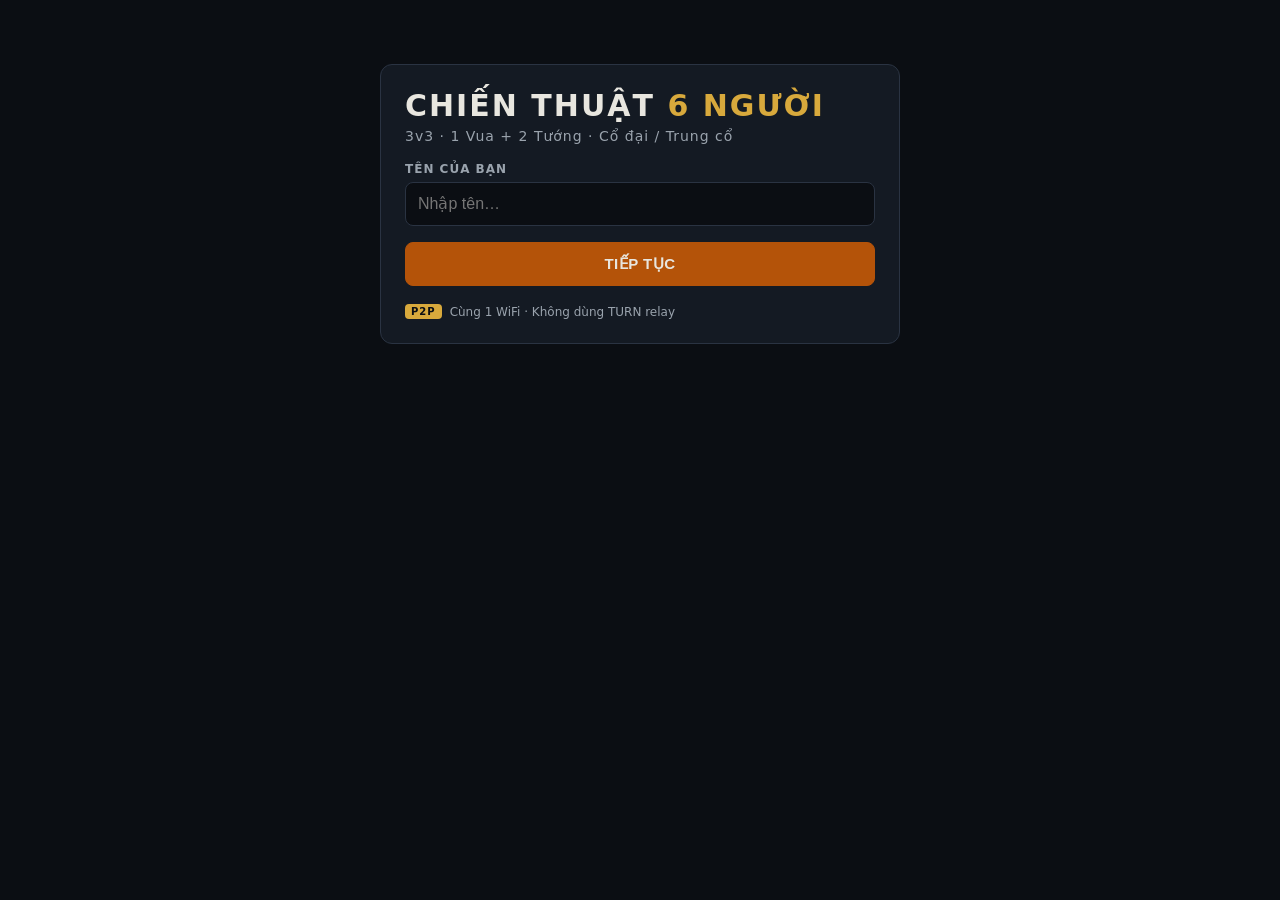
==== commit 6b006d20: "Fix hex map geometry (SVG polygons), remove simulated host, add real host folder with WebRTC pairing" ====
--- a/index.html
+++ b/index.html
@@ -3,7 +3,7 @@
 <head>
 <meta charset="UTF-8">
 <meta name="viewport" content="width=device-width, initial-scale=1.0, maximum-scale=1.0, user-scalable=no">
-<title>Game Client — Chiến Thuật 6 Người (Demo)</title>
+<title>Game Client — Chiến Thuật 6 Người</title>
 <link rel="stylesheet" href="styles.css">
 </head>
 <body>
@@ -16,12 +16,32 @@
       <div class="game-sub">3v3 · 1 Vua + 2 Tướng · Cổ đại / Trung cổ</div>
       <label for="player-name">TÊN CỦA BẠN</label>
       <input id="player-name" type="text" maxlength="20" placeholder="Nhập tên…" autocomplete="off">
-      <button id="btn-enter-wait" class="btn primary block">VÀO PHÒNG CHỜ</button>
-      <div class="card-foot"><span class="tag">DEMO</span> P2P cùng 1 WiFi · Không dùng TURN relay</div>
+      <button id="btn-enter-join" class="btn primary block">TIẾP TỤC</button>
+      <div class="card-foot"><span class="tag">P2P</span> Cùng 1 WiFi · Không dùng TURN relay</div>
     </div>
   </section>
 
-  <!-- 2. Màn chắn: đang chờ host kết nối -->
+  <!-- 2. Nhập mã phòng của host (kết nối P2P thật) -->
+  <section id="screen-join" class="screen">
+    <div class="card">
+      <div class="screen-title">NHẬP MÃ PHÒNG CỦA HOST</div>
+      <p class="muted">Host mở <b>host/host.html</b> và đưa mã phòng cho bạn. Dán mã đó vào đây.</p>
+      <label for="host-offer-code">MÃ PHÒNG CỦA HOST</label>
+      <textarea id="host-offer-code" rows="4" placeholder="Dán mã phòng của host vào đây…"></textarea>
+      <button id="btn-connect-host" class="btn primary block">KẾT NỐI TỚI HOST</button>
+      <div id="answer-box" hidden>
+        <label for="client-answer-code">MÃ TRẢ LỜI CỦA BẠN — ĐƯA MÃ NÀY CHO HOST</label>
+        <textarea id="client-answer-code" rows="4" readonly></textarea>
+        <button id="btn-copy-answer" class="btn secondary block" type="button">SAO CHÉP MÃ TRẢ LỜI</button>
+        <p class="muted">Host dán mã này vào ô trả lời của host để hoàn tất kết nối. Sau đó bạn sang màn chắn và chờ lệnh mở thật từ host.</p>
+      </div>
+      <div class="join-status" id="join-status"></div>
+      <button id="btn-to-wait" class="btn primary block" disabled>TỚI MÀN CHẮN</button>
+      <button id="btn-back-name" class="btn ghost block">Quay lại</button>
+    </div>
+  </section>
+
+  <!-- 3. Màn chắn: đang chờ lệnh mở thật từ host -->
   <section id="screen-wait" class="screen">
     <div class="card">
       <div class="screen-title">ĐANG CHỜ HOST KẾT NỐI</div>
@@ -31,26 +51,26 @@
         <span class="barrier-text">MÀN CHẮN ĐANG ĐÓNG</span>
       </div>
       <div class="wait-name">Xin chào, <strong id="wait-player-name">—</strong></div>
+      <div class="conn-status" id="conn-status">Đang chờ kết nối với host…</div>
       <div class="p2p-log" id="p2p-log" aria-label="Nhật ký P2P"></div>
-      <!-- Host chưa được xây dựng nên nút này chỉ mô phỏng lệnh thật. -->
-      <button id="btn-simulate-host" class="btn secondary block">MÔ PHỎNG LỆNH MỞ TỪ HOST (OPEN_BARRIER)</button>
-      <button id="btn-back-name" class="btn ghost block">Quay lại</button>
+      <button id="btn-back-join" class="btn ghost block">Quay lại</button>
     </div>
   </section>
 
-  <!-- 3. Chọn đội -->
+  <!-- 4. Đội do host chia -->
   <section id="screen-team" class="screen">
     <div class="card wide">
-      <div class="screen-title">CHỌN ĐỘI</div>
+      <div class="screen-title">ĐỘI CỦA BẠN</div>
+      <div class="team-assign-note" id="team-assign-note">Đang chờ host chia đội…</div>
       <div class="teams">
-        <button class="team-card red" id="team-red" type="button">
+        <div class="team-card red" id="team-red">
           <strong>ĐỘI ĐỎ</strong><span>1 Vua · 2 Tướng</span>
-        </button>
-        <button class="team-card blue" id="team-blue" type="button">
+        </div>
+        <div class="team-card blue" id="team-blue">
           <strong>ĐỘI XANH</strong><span>1 Vua · 2 Tướng</span>
-        </button>
+        </div>
       </div>
-      <div id="team-chosen" class="team-chosen">Chưa chọn đội.</div>
+      <div id="team-chosen" class="team-chosen">Chưa nhận đội từ host.</div>
 
       <div class="split-box">
         <div class="split-head">CHIA ĐỘI TỰ ĐỘNG <span class="tag">+30% TIỀN CHO ĐỘI ÍT NGƯỜI</span></div>
@@ -66,19 +86,18 @@
     </div>
   </section>
 
-  <!-- 4. Bốc thăm Vua -->
+  <!-- 5. Kết quả bốc Vua từ host -->
   <section id="screen-draw" class="screen">
     <div class="card">
       <div class="screen-title">BỐC THĂM VUA</div>
       <div class="draw-team">Đội của bạn: <strong id="draw-team">—</strong></div>
       <div class="draw-slots" id="draw-slots"></div>
-      <button id="btn-draw" class="btn primary block">BỐC THĂM</button>
       <div id="draw-result" class="draw-result" hidden></div>
       <button id="btn-to-loading" class="btn primary block" disabled>VÀO TRẬN</button>
     </div>
   </section>
 
-  <!-- 5. Màn load -->
+  <!-- 6. Màn load -->
   <section id="screen-loading" class="screen">
     <div class="loading-wrap">
       <div class="screen-title">ĐANG VÀO TRẬN</div>
@@ -92,10 +111,10 @@
     </div>
   </section>
 
-  <!-- 6. Trong trận: map full màn hình, màn hình ngang, HUD đè trên cạnh trên -->
+  <!-- 7. Trong trận: map full màn hình, màn hình ngang, HUD đè trên cạnh trên -->
   <section id="screen-match" class="screen">
     <div class="match-stage">
-      <div id="map-viewport"><div id="map" aria-label="Bản đồ lục giác 32x24"></div></div>
+      <div id="map-viewport"><svg id="map-svg" role="img" aria-label="Bản đồ lục giác 32x24"><g id="map-group"></g></svg></div>
 
       <!-- Lớp thông số trên cạnh trên của map (đè lên map, không đẩy map xuống) -->
       <header class="hud">
@@ -144,6 +163,7 @@
   </section>
 
 </div>
+<script src="hex-geometry.js"></script>
 <script src="app.js"></script>
 </body>
 </html>
--- a/styles.css
+++ b/styles.css
@@ -124,7 +124,7 @@
   cursor: grab; touch-action: none; background: #0b0e13;
 }
 #map-viewport.dragging { cursor: grabbing; }
-#map { transform-origin: 0 0; will-change: transform; display: inline-block; }
+#map-svg { position: absolute; left: 0; top: 0; transform-origin: 0 0; will-change: transform; display: block; }
 
 /* HUD: slim overlay layer on the top edge of the map. It overlays the map,
    it does not push the map down or shrink it. */
@@ -204,39 +204,51 @@
   background: #1e3a5f; color: #e8e6df; border: 1px solid #1e3a5f; border-radius: 7px;
 }
 
-/* Hex map: 32 columns x 24 rows = 768 hexes. Clean, muted terrain, no labels. */
-.hex-row { display: flex; margin-top: -6px; }
-.hex-row:first-child { margin-top: 0; }
-.hex-row:nth-child(even) { margin-left: 17px; }
+/* Hex map: 32 columns x 24 rows = 768 hexes, inline SVG polygons.
+   Geometry is exact pointy-top (hex-geometry.js): neighbours share one
+   full edge, no overlaps, no diamond gaps. Clean, muted terrain, no labels.
+   Only special places (palace, mine, church, city, camp) get a small icon. */
 .hex {
-  width: 34px; height: 30px; flex: none; cursor: pointer;
-  clip-path: polygon(25% 0, 75% 0, 100% 50%, 75% 100%, 25% 100%, 0 50%);
-  border: none; padding: 0; font-size: 11px; color: #e8e6df; font-weight: 700;
-  display: flex; align-items: center; justify-content: center;
-  background: #6f7d4f;
+  cursor: pointer;
+  stroke: rgba(0, 0, 0, 0.4); stroke-width: 1;
 }
 .hex:hover { filter: brightness(1.3); }
-.hex.selected { outline: 2px solid #f5c542; outline-offset: -2px; z-index: 2; }
-.hex.terrain-plains { background: #6f7d4f; }
-.hex.terrain-forest { background: #33502f; }
-.hex.terrain-hills { background: #7a6a4a; }
-.hex.terrain-mountain { background: #5b6068; }
-.hex.terrain-river { background: #274b73; }
-.hex.terrain-alluvial { background: #8a7a58; }
-.hex.terrain-mine { background: #a67c1a; }
-.hex.terrain-church { background: #8f887a; }
-.hex.terrain-city { background: #8a6d2f; }
-.hex.terrain-palace { background: #d8a93c; color: #1a1405; }
-.hex.terrain-camp { background: #6b4a26; }
-.hex.terrain-recruitment { background: #5a4a7a; }
+.hex.selected { stroke: #f5c542; stroke-width: 2.5; }
+.hex-icon {
+  font-size: 11px; text-anchor: middle; dominant-baseline: central;
+  pointer-events: none; fill: #e8e6df;
+}
+.hex.terrain-plains { fill: #6f7d4f; }
+.hex.terrain-forest { fill: #33502f; }
+.hex.terrain-hills { fill: #7a6a4a; }
+.hex.terrain-mountain { fill: #5b6068; }
+.hex.terrain-river { fill: #274b73; }
+.hex.terrain-alluvial { fill: #8a7a58; }
+.hex.terrain-mine { fill: #a67c1a; }
+.hex.terrain-church { fill: #8f887a; }
+.hex.terrain-city { fill: #8a6d2f; }
+.hex.terrain-palace { fill: #d8a93c; }
+.hex.terrain-camp { fill: #6b4a26; }
+.hex.terrain-recruitment { fill: #5a4a7a; }
 /* Ownership: neutral unclaimed hexes stay grey (grayscale) until a faction
-   occupies them; occupied hexes get a thin team-coloured inset ring. */
-.hex.owner-blue { box-shadow: inset 0 0 0 2px #2563eb; }
-.hex.owner-red { box-shadow: inset 0 0 0 2px #dc2626; }
+   occupies them; occupied hexes get a team-coloured edge. */
+.hex.owner-blue { stroke: #2563eb; stroke-width: 2; }
+.hex.owner-red { stroke: #dc2626; stroke-width: 2; }
 .hex.owner-neutral { filter: grayscale(0.8); opacity: 0.85; }
+
+/* Join screen: host offer code + client answer code */
+textarea {
+  width: 100%; padding: 12px; font-size: 13px; resize: vertical;
+  background: #0b0e13; color: #e8e6df;
+  border: 1px solid #2a3342; border-radius: 8px;
+  font-family: ui-monospace, monospace; word-break: break-all;
+}
+.muted { font-size: 13px; color: #9aa3ad; line-height: 1.5; }
+.join-status { margin-top: 12px; font-size: 14px; color: #f5c542; min-height: 20px; }
+.conn-status { margin: 8px 0; font-size: 14px; color: #f5c542; }
+.team-assign-note { margin-bottom: 12px; font-size: 14px; color: #f5c542; }
+.team-card { cursor: default; }
 
 @media (max-width: 640px) {
   .float-panel { width: 220px; }
-  .hex { width: 28px; height: 25px; font-size: 9px; }
-  .hex-row:nth-child(even) { margin-left: 14px; }
-}
+}
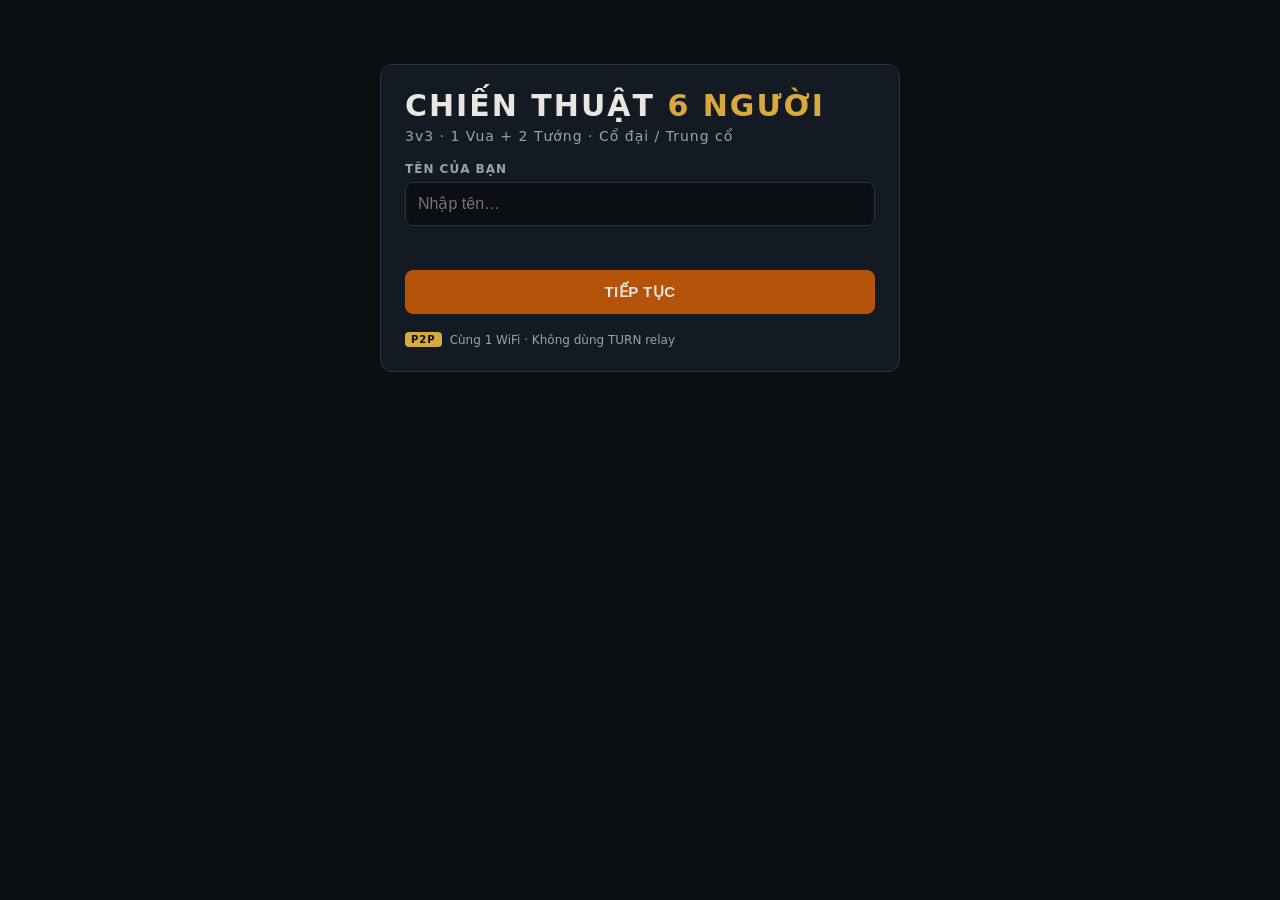
==== commit 3e238b0c: "Fix dead buttons: replace alert() with visible inline status everywhere, add name error line, versio" ====
--- a/index.html
+++ b/index.html
@@ -4,7 +4,7 @@
 <meta charset="UTF-8">
 <meta name="viewport" content="width=device-width, initial-scale=1.0, maximum-scale=1.0, user-scalable=no">
 <title>Game Client — Chiến Thuật 6 Người</title>
-<link rel="stylesheet" href="styles.css">
+<link rel="stylesheet" href="styles.css?v=3">
 </head>
 <body>
 <div id="app">
@@ -16,6 +16,7 @@
       <div class="game-sub">3v3 · 1 Vua + 2 Tướng · Cổ đại / Trung cổ</div>
       <label for="player-name">TÊN CỦA BẠN</label>
       <input id="player-name" type="text" maxlength="20" placeholder="Nhập tên…" autocomplete="off">
+      <div class="field-error" id="name-error" aria-live="polite"></div>
       <button id="btn-enter-join" class="btn primary block">TIẾP TỤC</button>
       <div class="card-foot"><span class="tag">P2P</span> Cùng 1 WiFi · Không dùng TURN relay</div>
     </div>
@@ -25,7 +26,7 @@
   <section id="screen-join" class="screen">
     <div class="card">
       <div class="screen-title">NHẬP MÃ PHÒNG CỦA HOST</div>
-      <p class="muted">Host mở <b>host/host.html</b> và đưa mã phòng cho bạn. Dán mã đó vào đây.</p>
+      <p class="muted">Cần có host trước: mở <b>host/host.html</b> trên 1 máy khác cùng WiFi, host đưa mã phòng cho bạn. Dán mã đó vào đây.</p>
       <label for="host-offer-code">MÃ PHÒNG CỦA HOST</label>
       <textarea id="host-offer-code" rows="4" placeholder="Dán mã phòng của host vào đây…"></textarea>
       <button id="btn-connect-host" class="btn primary block">KẾT NỐI TỚI HOST</button>
@@ -163,7 +164,7 @@
   </section>
 
 </div>
-<script src="hex-geometry.js"></script>
-<script src="app.js"></script>
+<script src="hex-geometry.js?v=3"></script>
+<script src="app.js?v=3"></script>
 </body>
 </html>
--- a/styles.css
+++ b/styles.css
@@ -245,6 +245,7 @@
 }
 .muted { font-size: 13px; color: #9aa3ad; line-height: 1.5; }
 .join-status { margin-top: 12px; font-size: 14px; color: #f5c542; min-height: 20px; }
+.field-error { margin-top: 8px; font-size: 14px; color: #ff7b72; min-height: 20px; }
 .conn-status { margin: 8px 0; font-size: 14px; color: #f5c542; }
 .team-assign-note { margin-bottom: 12px; font-size: 14px; color: #f5c542; }
 .team-card { cursor: default; }
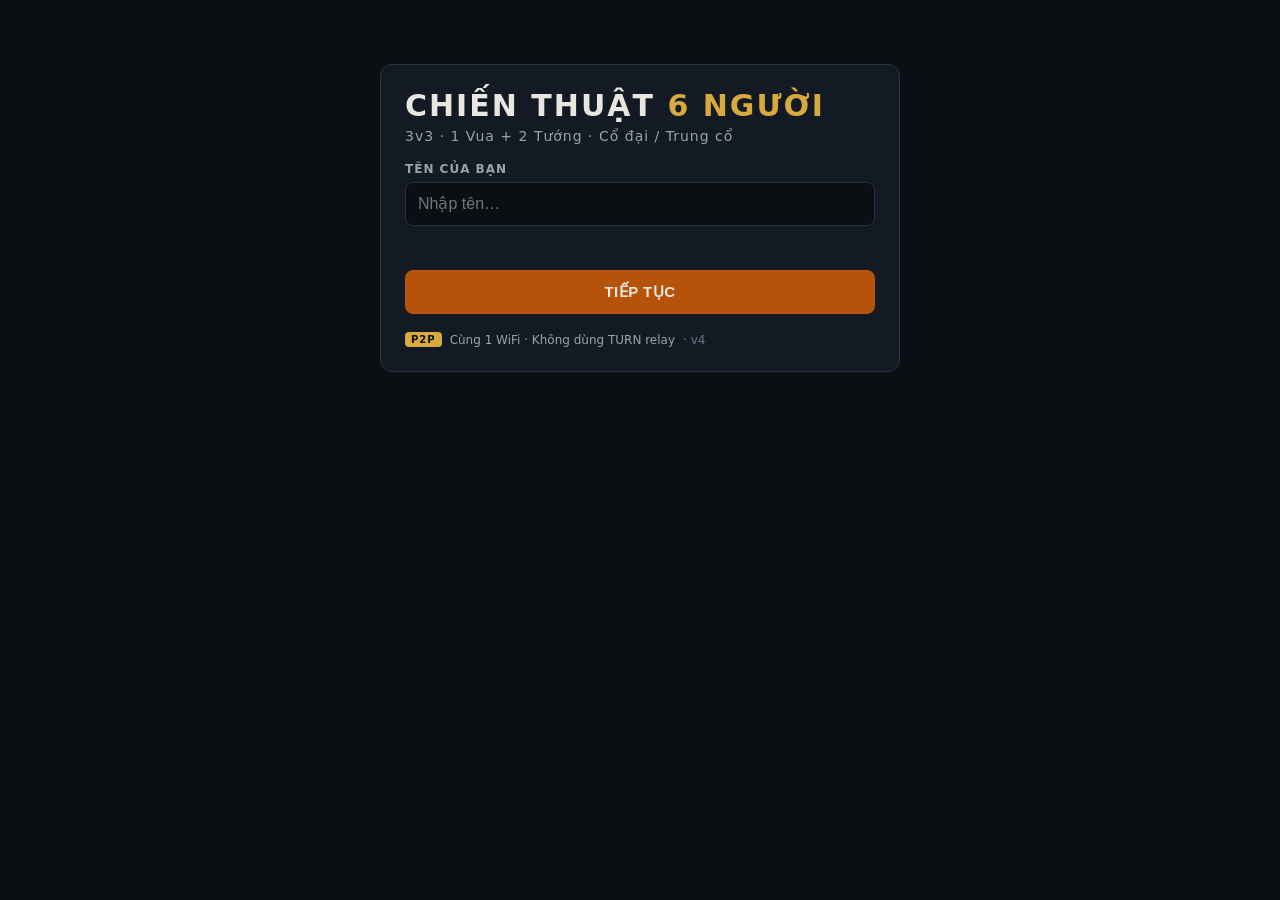
==== commit 3600a2d8: "Add boot check banner and v4 stamp: if JS fails to load, show visible reload message instead of dead" ====
--- a/index.html
+++ b/index.html
@@ -4,7 +4,7 @@
 <meta charset="UTF-8">
 <meta name="viewport" content="width=device-width, initial-scale=1.0, maximum-scale=1.0, user-scalable=no">
 <title>Game Client — Chiến Thuật 6 Người</title>
-<link rel="stylesheet" href="styles.css?v=3">
+<link rel="stylesheet" href="styles.css?v=4">
 </head>
 <body>
 <div id="app">
@@ -18,7 +18,8 @@
       <input id="player-name" type="text" maxlength="20" placeholder="Nhập tên…" autocomplete="off">
       <div class="field-error" id="name-error" aria-live="polite"></div>
       <button id="btn-enter-join" class="btn primary block">TIẾP TỤC</button>
-      <div class="card-foot"><span class="tag">P2P</span> Cùng 1 WiFi · Không dùng TURN relay</div>
+      <div class="boot-error" id="boot-error" hidden></div>
+      <div class="card-foot"><span class="tag">P2P</span> Cùng 1 WiFi · Không dùng TURN relay <span class="ver">· v4</span></div>
     </div>
   </section>
 
@@ -164,7 +165,20 @@
   </section>
 
 </div>
-<script src="hex-geometry.js?v=3"></script>
-<script src="app.js?v=3"></script>
+<script src="hex-geometry.js?v=4"></script>
+<script src="app.js?v=4"></script>
+<script>
+// Kiểm tra khởi động: nếu app.js chết giữa chừng (VD: file JS chưa tải được),
+// nút sẽ liệt mà không có dấu hiệu gì. Hiện dòng báo đỏ để người dùng biết
+// phải tải lại trang, thay vì bấm mãi không được.
+window.addEventListener("load", function () {
+  setTimeout(function () {
+    if (!window.__clientReady) {
+      var b = document.getElementById("boot-error");
+      if (b) { b.hidden = false; b.textContent = "Code game chưa tải được trên máy này — hãy tắt hẳn tab rồi mở lại link."; }
+    }
+  }, 1500);
+});
+</script>
 </body>
 </html>
--- a/styles.css
+++ b/styles.css
@@ -246,6 +246,8 @@
 .muted { font-size: 13px; color: #9aa3ad; line-height: 1.5; }
 .join-status { margin-top: 12px; font-size: 14px; color: #f5c542; min-height: 20px; }
 .field-error { margin-top: 8px; font-size: 14px; color: #ff7b72; min-height: 20px; }
+.boot-error { margin-top: 10px; font-size: 14px; color: #ff7b72; }
+.ver { color: #6b7280; }
 .conn-status { margin: 8px 0; font-size: 14px; color: #f5c542; }
 .team-assign-note { margin-bottom: 12px; font-size: 14px; color: #f5c542; }
 .team-card { cursor: default; }
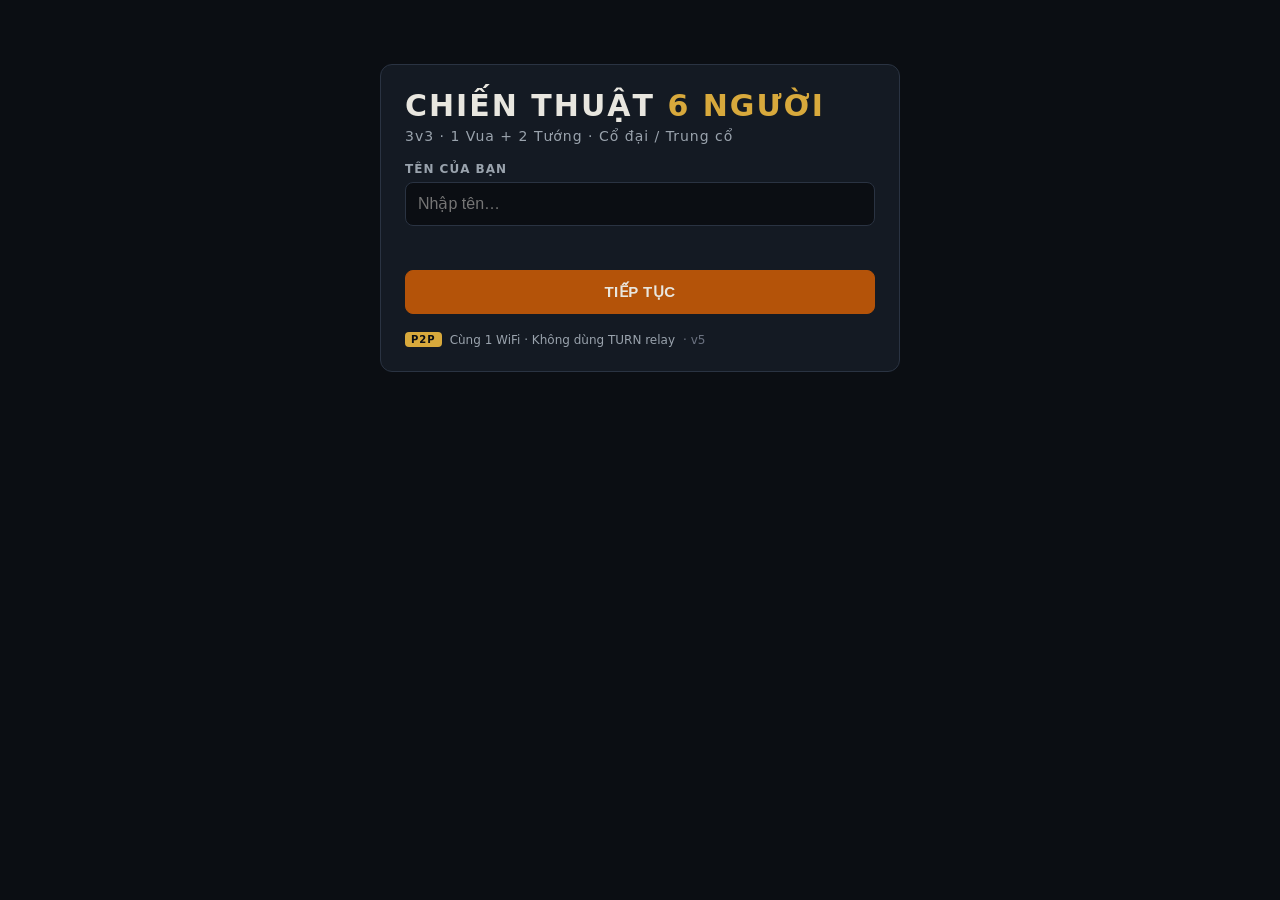
==== commit b3d05562: "Remove client-side team split demo box: host alone splits teams and draws King, client only confirms" ====
--- a/index.html
+++ b/index.html
@@ -4,7 +4,7 @@
 <meta charset="UTF-8">
 <meta name="viewport" content="width=device-width, initial-scale=1.0, maximum-scale=1.0, user-scalable=no">
 <title>Game Client — Chiến Thuật 6 Người</title>
-<link rel="stylesheet" href="styles.css?v=4">
+<link rel="stylesheet" href="styles.css?v=5">
 </head>
 <body>
 <div id="app">
@@ -19,7 +19,7 @@
       <div class="field-error" id="name-error" aria-live="polite"></div>
       <button id="btn-enter-join" class="btn primary block">TIẾP TỤC</button>
       <div class="boot-error" id="boot-error" hidden></div>
-      <div class="card-foot"><span class="tag">P2P</span> Cùng 1 WiFi · Không dùng TURN relay <span class="ver">· v4</span></div>
+      <div class="card-foot"><span class="tag">P2P</span> Cùng 1 WiFi · Không dùng TURN relay <span class="ver">· v5</span></div>
     </div>
   </section>
 
@@ -73,16 +73,6 @@
         </div>
       </div>
       <div id="team-chosen" class="team-chosen">Chưa nhận đội từ host.</div>
-
-      <div class="split-box">
-        <div class="split-head">CHIA ĐỘI TỰ ĐỘNG <span class="tag">+30% TIỀN CHO ĐỘI ÍT NGƯỜI</span></div>
-        <div class="split-row">
-          <label for="total-players">Tổng số người</label>
-          <input id="total-players" type="number" min="2" max="12" value="7">
-          <button id="btn-split" class="btn secondary" type="button">Chia đội</button>
-        </div>
-        <div id="split-result" class="split-result">7 người = 3 vs 4 · Đội 3 người +30% tiền.</div>
-      </div>
 
       <button id="btn-confirm-team" class="btn primary block" disabled>XÁC NHẬN ĐỘI</button>
     </div>
@@ -165,8 +155,8 @@
   </section>
 
 </div>
-<script src="hex-geometry.js?v=4"></script>
-<script src="app.js?v=4"></script>
+<script src="hex-geometry.js?v=5"></script>
+<script src="app.js?v=5"></script>
 <script>
 // Kiểm tra khởi động: nếu app.js chết giữa chừng (VD: file JS chưa tải được),
 // nút sẽ liệt mà không có dấu hiệu gì. Hiện dòng báo đỏ để người dùng biết
--- a/styles.css
+++ b/styles.css
@@ -92,13 +92,6 @@
 .team-card.blue { background: #1e40af; }
 .team-card.selected { border-color: #d8a93c; outline: 2px solid #d8a93c; }
 .team-chosen { margin-top: 12px; color: #c7ccd4; font-size: 14px; }
-.split-box { margin-top: 20px; padding: 14px; background: #0b0e13; border: 1px solid #2a3342; border-radius: 8px; }
-.split-head { font-size: 12px; font-weight: 800; letter-spacing: 1px; display: flex; gap: 8px; align-items: center; flex-wrap: wrap; }
-.split-row { display: flex; gap: 10px; align-items: end; margin-top: 10px; }
-.split-row label { margin: 0 0 4px; }
-.split-row input { max-width: 100px; }
-.split-row .btn { margin: 0; }
-.split-result { margin-top: 10px; font-size: 14px; color: #c7ccd4; }
 .draw-team { margin-bottom: 8px; color: #c7ccd4; }
 .draw-slots { display: flex; gap: 10px; margin: 16px 0; }
 .draw-slot {
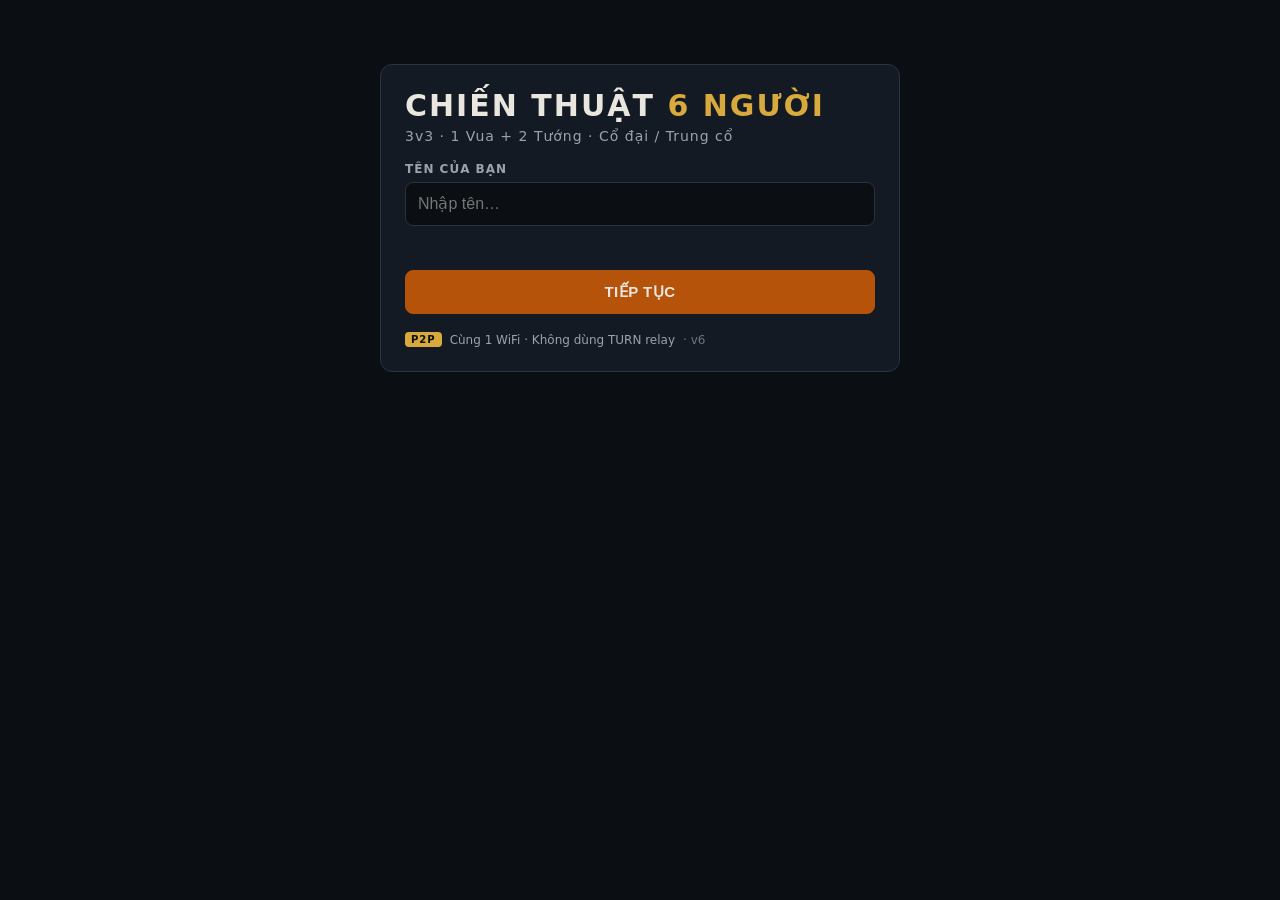
==== commit b079a051: "Remove the word host from client UI: neutral labels (room code, connect to room), connection unchang" ====
--- a/index.html
+++ b/index.html
@@ -4,7 +4,7 @@
 <meta charset="UTF-8">
 <meta name="viewport" content="width=device-width, initial-scale=1.0, maximum-scale=1.0, user-scalable=no">
 <title>Game Client — Chiến Thuật 6 Người</title>
-<link rel="stylesheet" href="styles.css?v=5">
+<link rel="stylesheet" href="styles.css?v=6">
 </head>
 <body>
 <div id="app">
@@ -19,23 +19,23 @@
       <div class="field-error" id="name-error" aria-live="polite"></div>
       <button id="btn-enter-join" class="btn primary block">TIẾP TỤC</button>
       <div class="boot-error" id="boot-error" hidden></div>
-      <div class="card-foot"><span class="tag">P2P</span> Cùng 1 WiFi · Không dùng TURN relay <span class="ver">· v5</span></div>
+      <div class="card-foot"><span class="tag">P2P</span> Cùng 1 WiFi · Không dùng TURN relay <span class="ver">· v6</span></div>
     </div>
   </section>
 
   <!-- 2. Nhập mã phòng của host (kết nối P2P thật) -->
   <section id="screen-join" class="screen">
     <div class="card">
-      <div class="screen-title">NHẬP MÃ PHÒNG CỦA HOST</div>
-      <p class="muted">Cần có host trước: mở <b>host/host.html</b> trên 1 máy khác cùng WiFi, host đưa mã phòng cho bạn. Dán mã đó vào đây.</p>
-      <label for="host-offer-code">MÃ PHÒNG CỦA HOST</label>
-      <textarea id="host-offer-code" rows="4" placeholder="Dán mã phòng của host vào đây…"></textarea>
-      <button id="btn-connect-host" class="btn primary block">KẾT NỐI TỚI HOST</button>
+      <div class="screen-title">NHẬP MÃ PHÒNG</div>
+      <p class="muted">Mở <a href="host/host.html">trang tạo phòng</a> trên 1 máy khác cùng WiFi để lấy mã phòng, rồi dán mã đó vào đây.</p>
+      <label for="host-offer-code">MÃ PHÒNG</label>
+      <textarea id="host-offer-code" rows="4" placeholder="Dán mã phòng vào đây…"></textarea>
+      <button id="btn-connect-host" class="btn primary block">KẾT NỐI VÀO PHÒNG</button>
       <div id="answer-box" hidden>
-        <label for="client-answer-code">MÃ TRẢ LỜI CỦA BẠN — ĐƯA MÃ NÀY CHO HOST</label>
+        <label for="client-answer-code">MÃ TRẢ LỜI CỦA BẠN — ĐƯA MÃ NÀY CHO MÁY TẠO PHÒNG</label>
         <textarea id="client-answer-code" rows="4" readonly></textarea>
         <button id="btn-copy-answer" class="btn secondary block" type="button">SAO CHÉP MÃ TRẢ LỜI</button>
-        <p class="muted">Host dán mã này vào ô trả lời của host để hoàn tất kết nối. Sau đó bạn sang màn chắn và chờ lệnh mở thật từ host.</p>
+        <p class="muted">Máy tạo phòng dán mã này vào để hoàn tất kết nối. Sau đó bạn sang màn chắn và chờ lệnh mở.</p>
       </div>
       <div class="join-status" id="join-status"></div>
       <button id="btn-to-wait" class="btn primary block" disabled>TỚI MÀN CHẮN</button>
@@ -46,14 +46,14 @@
   <!-- 3. Màn chắn: đang chờ lệnh mở thật từ host -->
   <section id="screen-wait" class="screen">
     <div class="card">
-      <div class="screen-title">ĐANG CHỜ HOST KẾT NỐI</div>
+      <div class="screen-title">ĐANG CHỜ KẾT NỐI</div>
       <div class="barrier" aria-label="Màn chắn đang đóng">
         <div class="barrier-door left"></div>
         <div class="barrier-door right"></div>
         <span class="barrier-text">MÀN CHẮN ĐANG ĐÓNG</span>
       </div>
       <div class="wait-name">Xin chào, <strong id="wait-player-name">—</strong></div>
-      <div class="conn-status" id="conn-status">Đang chờ kết nối với host…</div>
+      <div class="conn-status" id="conn-status">Đang chờ kết nối…</div>
       <div class="p2p-log" id="p2p-log" aria-label="Nhật ký P2P"></div>
       <button id="btn-back-join" class="btn ghost block">Quay lại</button>
     </div>
@@ -63,7 +63,7 @@
   <section id="screen-team" class="screen">
     <div class="card wide">
       <div class="screen-title">ĐỘI CỦA BẠN</div>
-      <div class="team-assign-note" id="team-assign-note">Đang chờ host chia đội…</div>
+      <div class="team-assign-note" id="team-assign-note">Đang chờ chia đội…</div>
       <div class="teams">
         <div class="team-card red" id="team-red">
           <strong>ĐỘI ĐỎ</strong><span>1 Vua · 2 Tướng</span>
@@ -72,7 +72,7 @@
           <strong>ĐỘI XANH</strong><span>1 Vua · 2 Tướng</span>
         </div>
       </div>
-      <div id="team-chosen" class="team-chosen">Chưa nhận đội từ host.</div>
+      <div id="team-chosen" class="team-chosen">Chưa nhận đội.</div>
 
       <button id="btn-confirm-team" class="btn primary block" disabled>XÁC NHẬN ĐỘI</button>
     </div>
@@ -155,8 +155,8 @@
   </section>
 
 </div>
-<script src="hex-geometry.js?v=5"></script>
-<script src="app.js?v=5"></script>
+<script src="hex-geometry.js?v=6"></script>
+<script src="app.js?v=6"></script>
 <script>
 // Kiểm tra khởi động: nếu app.js chết giữa chừng (VD: file JS chưa tải được),
 // nút sẽ liệt mà không có dấu hiệu gì. Hiện dòng báo đỏ để người dùng biết
--- a/styles.css
+++ b/styles.css
@@ -237,6 +237,7 @@
   font-family: ui-monospace, monospace; word-break: break-all;
 }
 .muted { font-size: 13px; color: #9aa3ad; line-height: 1.5; }
+.muted a { color: #f5c542; }
 .join-status { margin-top: 12px; font-size: 14px; color: #f5c542; min-height: 20px; }
 .field-error { margin-top: 8px; font-size: 14px; color: #ff7b72; min-height: 20px; }
 .boot-error { margin-top: 10px; font-size: 14px; color: #ff7b72; }
